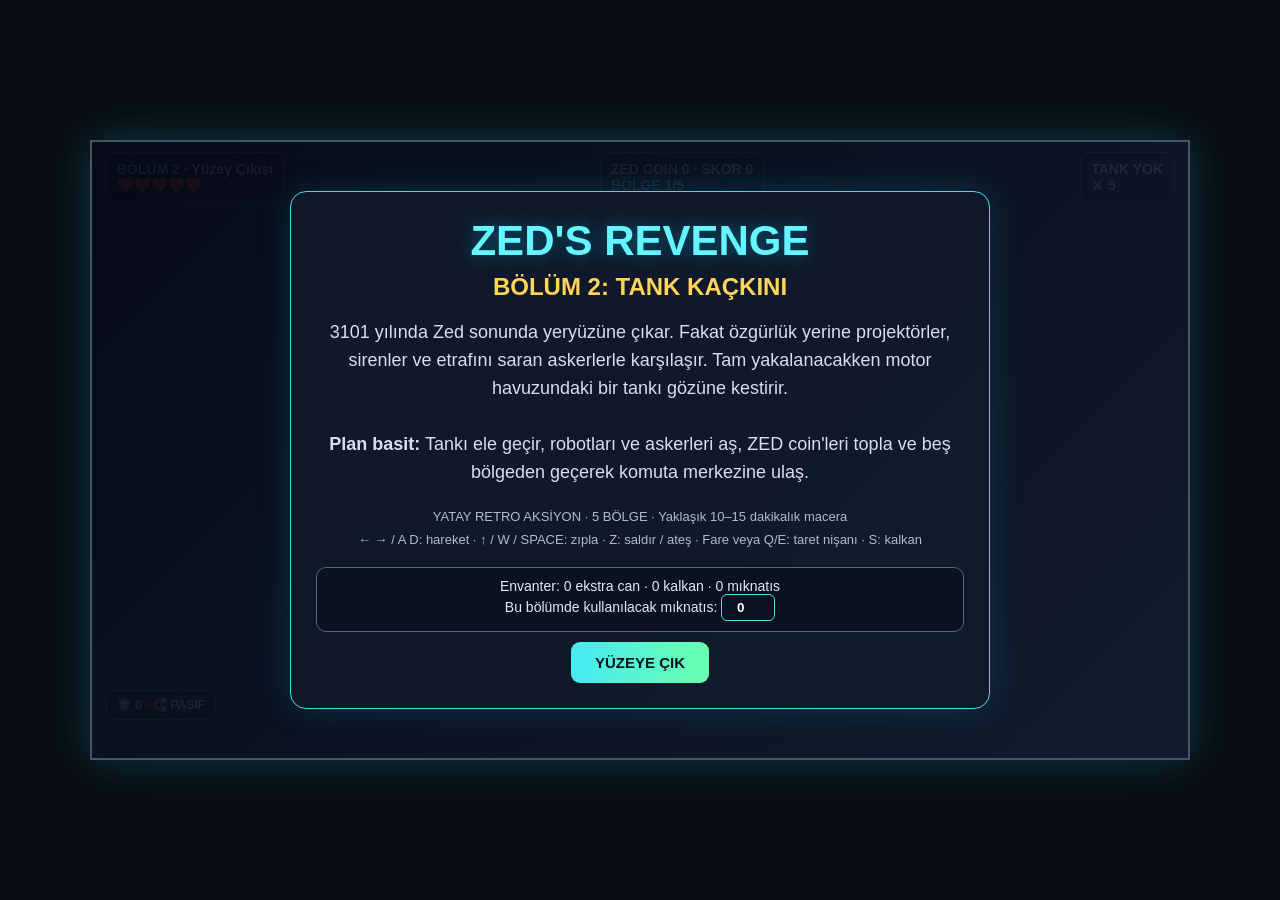
==== chapter2.html @ 774e66ff "Upgrade chapter 2 art, combat, tank aiming and power-ups" ====
<!DOCTYPE html>
<html lang="tr">
<head>
<meta charset="UTF-8">
<meta name="viewport" content="width=device-width, initial-scale=1.0">
<title>ZED'S REVENGE — Bölüm 2: Tank Kaçkını</title>
<style>
*{box-sizing:border-box}body{margin:0;background:#090d14;color:#f4f7ff;font-family:Arial,sans-serif;display:flex;justify-content:center;align-items:center;min-height:100vh}
#game{position:relative;width:min(100vw,1100px);background:#111827;overflow:hidden;border:2px solid #46536a;box-shadow:0 0 40px #0ce4ee33}
canvas{display:block;width:100%;height:auto;image-rendering:pixelated;background:#162434}
#hud{position:absolute;inset:10px 14px auto;display:flex;justify-content:space-between;gap:10px;pointer-events:none;text-shadow:2px 2px #000;font-weight:800;font-size:14px}
.hudbox{background:#0b1222d9;border:1px solid #5a6e89;border-radius:8px;padding:8px 10px}.cyan{color:#66f5ff}.gold{color:#ffd45a}
#message{position:absolute;top:76px;left:50%;transform:translateX(-50%);padding:9px 16px;border:1px solid #ffd45a;background:#111827e8;color:#fff5c7;font-weight:bold;border-radius:8px;opacity:0;transition:opacity .2s;pointer-events:none;text-align:center}
#message.show{opacity:1}
.overlay{position:absolute;inset:0;display:flex;align-items:center;justify-content:center;padding:22px;background:linear-gradient(135deg,#050914ed,#101b2ee8);text-align:center}
.overlay.hidden{display:none}.panel{max-width:700px;background:#101a2bed;border:1px solid #43dce7;border-radius:16px;padding:25px;box-shadow:0 0 35px #00d9ff26}
h1{margin:0 0 8px;color:#64f5ff;font-size:clamp(24px,5vw,42px);text-shadow:0 0 18px #00c9ff66}
h2{color:#ffd45a;margin:8px}.story{font-size:clamp(14px,2vw,18px);line-height:1.55;color:#d7dfef}
.controls{margin:15px 0;color:#aebbd0;font-size:13px;line-height:1.8}
button{border:0;border-radius:9px;background:linear-gradient(90deg,#45eaf4,#6affac);padding:12px 24px;font-weight:900;font-size:15px;cursor:pointer;color:#07131a}
#powerupHud{position:absolute;left:14px;bottom:38px;padding:7px 10px;border:1px solid #60738b;border-radius:8px;background:#0b1222d9;text-shadow:2px 2px #000;font-size:12px;font-weight:800;pointer-events:none}
#touch{position:absolute;inset:auto 12px 12px;display:none;justify-content:space-between;pointer-events:none}
.touchgroup{display:flex;gap:8px}.touchbtn{pointer-events:auto;touch-action:none;opacity:.8;padding:12px 15px;border-radius:12px;background:#101a2bd9;border:1px solid #70eefa;color:white;font-size:18px}
.inventory-line{margin:10px auto;padding:10px;border:1px solid #526782;border-radius:10px;background:#09101dcc;color:#dce9ff;font-size:14px}
.inventory-line input{width:54px;padding:5px;border:1px solid #52dce8;border-radius:6px;background:#0b1222;color:#fff;text-align:center;font-weight:bold}
@media(max-width:700px){#hud{font-size:11px;inset:6px}.hudbox{padding:6px}.touchbtn{padding:10px 12px}#touch{display:flex}#powerupHud{bottom:74px;left:6px;font-size:10px}}
</style>
</head>
<body>
<div id="game">
<canvas id="screen" width="960" height="540" aria-label="Bölüm 2 aksiyon oyunu"></canvas>
<div id="hud">
 <div class="hudbox"><span class="cyan">BÖLÜM 2</span> · <span id="stageName">Yüzey Çıkışı</span><br><span id="lives">❤️❤️❤️❤️❤️</span></div>
 <div class="hudbox"><span class="gold">ZED COIN</span> <span id="coins">0</span> · SKOR <span id="score">0</span><br><span class="cyan">BÖLGE</span> <span id="zone">1/5</span></div>
 <div class="hudbox">TANK <span id="tankState">YOK</span><br>⚔ <span id="armor">5</span></div>
</div>
<div id="powerupHud">🛡️ <span id="shieldStock">0</span> · 🧲 <span id="magnetStatus">PASİF</span></div>
<div id="message"></div>
<div id="intro" class="overlay">
 <div class="panel">
  <h1>ZED'S REVENGE</h1><h2>BÖLÜM 2: TANK KAÇKINI</h2>
  <p class="story">3101 yılında Zed sonunda yeryüzüne çıkar. Fakat özgürlük yerine projektörler, sirenler ve etrafını saran askerlerle karşılaşır. Tam yakalanacakken motor havuzundaki bir tankı gözüne kestirir.<br><br><strong>Plan basit:</strong> Tankı ele geçir, robotları ve askerleri aş, ZED coin'leri topla ve beş bölgeden geçerek komuta merkezine ulaş.</p>
  <div class="controls">YATAY RETRO AKSİYON · 5 BÖLGE · Yaklaşık 10–15 dakikalık macera<br>← → / A D: hareket · ↑ / W / SPACE: zıpla · Z: saldır / ateş · Fare veya Q/E: taret nişanı · S: kalkan</div>
  <div class="inventory-line"><span id="inventorySummary">Envanter yükleniyor…</span><br>Bu bölümde kullanılacak mıknatıs: <input id="magnetUseCount" type="number" min="0" value="0" inputmode="numeric"></div>
  <button id="start">YÜZEYE ÇIK</button>
 </div>
</div>
<div id="end" class="overlay hidden">
 <div class="panel"><h1 id="endTitle">BÖLÜM BİTTİ</h1><p id="endText" class="story"></p><p class="gold">Toplanan ZED coin: <span id="endCoins">0</span> · Skor: <span id="endScore">0</span></p><button id="again">TEKRAR OYNA</button> <button id="hub">ANA ÜS</button></div>
</div>
<div id="touch">
 <div class="touchgroup"><button class="touchbtn" data-key="left">◀</button><button class="touchbtn" data-key="right">▶</button></div>
 <div class="touchgroup"><button class="touchbtn" data-key="jump">⬆</button><button class="touchbtn" data-key="attack">⚡</button></div>
</div>
</div>
<script>
(function(){
'use strict';
const canvas=document.getElementById('screen'),ctx=canvas.getContext('2d');
const W=960,H=540,GROUND=450,ZONE_LENGTH=18000,TOTAL_ZONES=5;
const stages=[
 {name:'Yüzey Çıkışı',sky:'#7b9dad',far:'#627a79',ground:'#344c3d',accent:'#f0b64c'},
 {name:'Zırhlı Motor Havuzu',sky:'#687989',far:'#465667',ground:'#303b48',accent:'#e59248'},
 {name:'Kızıl Toz Otoyolu',sky:'#c87958',far:'#7b463d',ground:'#573b36',accent:'#ffd16a'},
 {name:'Sinyal Fabrikası',sky:'#303a66',far:'#252d4b',ground:'#202739',accent:'#67f0e6'},
 {name:'Komuta Kalesi',sky:'#353050',far:'#29243d',ground:'#211e31',accent:'#ff5476'}
];
const coinTypes=[
 {name:'ZED',symbol:'Z',color:'#53efff',value:15},
 {name:'BTC',symbol:'₿',color:'#f7a934',value:12},
 {name:'ETH',symbol:'Ξ',color:'#a8b9ff',value:11},
 {name:'SOL',symbol:'◎',color:'#79ffc0',value:10},
 {name:'KASPA',symbol:'K',color:'#b3fff3',value:9},
 {name:'NEXA',symbol:'N',color:'#ce8cff',value:8},
 {name:'SHIBA',symbol:'🐕',color:'#ff9a74',value:7}
];
const keys={left:false,right:false,jump:false,attack:false};
let state='intro',zone=0,worldX=0,cameraX=0,score=0,coinCount=0,lives=5,invulnerable=0;
let player,enemies=[],coins=[],bullets=[],enemyBullets=[],platforms=[],pits=[],particles=[];
let tankFound=false,tankArmor=5,attackCooldown=0,messageTimer=0,lastTime=0,tankCooldown=0;
let tankAimAngle=0,tankAimDirection=1,mouseAim=false,shieldActive=false,shieldTimer=0,magnetActive=false,magnetTimer=0,magnetChargesRemaining=0;
let runUsage={shields:0,magnets:0},shopInventory={lives:0,shields:0,magnets:0},purchasedLivesAtStart=0;
let lastCoinLabel='ZED';
const SHOP_KEY='zed_powerup_inventory_v1',MAGNET_TIME_KEY='zed_magnet_time_remaining_v1',MAGNET_DURATION=25000;
function loadInventory(){
 try{shopInventory={lives:0,shields:0,magnets:0,...JSON.parse(localStorage.getItem(SHOP_KEY)||'{}')};}
 catch(_){shopInventory={lives:0,shields:0,magnets:0};}
 for(const key of ['lives','shields','magnets'])shopInventory[key]=Math.max(0,Number(shopInventory[key])||0);
 return shopInventory;
}
function refreshPowerupPanel(){
 loadInventory();const choice=document.getElementById('magnetUseCount');
 if(choice.dataset.initialized!=='yes'){choice.value=shopInventory.magnets>0?'1':'0';choice.dataset.initialized='yes';}
 choice.max=shopInventory.magnets;choice.value=Math.min(Math.max(0,parseInt(choice.value,10)||0),shopInventory.magnets);
 document.getElementById('inventorySummary').textContent='Envanter: '+shopInventory.lives+' ekstra can · '+shopInventory.shields+' kalkan · '+shopInventory.magnets+' mıknatıs';
 document.getElementById('shieldStock').textContent=Math.max(0,shopInventory.shields-runUsage.shields);
}
function resetGame(){
 zone=0;worldX=0;cameraX=0;score=0;coinCount=0;invulnerable=0;
 loadInventory();purchasedLivesAtStart=shopInventory.lives;lives=5+purchasedLivesAtStart;
 runUsage={shields:0,magnets:0};shieldActive=false;shieldTimer=0;
 tankFound=false;tankArmor=5;attackCooldown=0;tankCooldown=0;tankAimAngle=0;tankAimDirection=1;mouseAim=false;lastCoinLabel='ZED';
 const requested=Math.max(0,parseInt(document.getElementById('magnetUseCount').value,10)||0);
 magnetChargesRemaining=Math.min(requested,shopInventory.magnets);magnetActive=magnetChargesRemaining>0;
 let stored=0;try{stored=Math.max(0,Number(localStorage.getItem(MAGNET_TIME_KEY))||0);}catch(_){}
 magnetTimer=magnetActive?(stored>0?Math.min(MAGNET_DURATION,stored):MAGNET_DURATION):0;
 refreshPowerupPanel();initZone();state='playing';lastTime=0;
 showMessage('Zed projektörlerin altında yüzeye çıktı! Motor havuzuna ulaş.',3200);
}
function initZone(){
 worldX=0;cameraX=0;bullets=[];enemyBullets=[];particles=[];
 player={x:120,y:GROUND-52,w:42,h:52,vy:0,grounded:true,face:1,attack:0};
 enemies=[];coins=[];platforms=[];pits=[];
 for(let x=900;x<ZONE_LENGTH-1100;x+=1150){
   if(x>2800 && x%4!==0) pits.push({x:x+300,w:150+(x%3)*35});
   platforms.push({x:x+120,w:130+(x%2)*50,y:GROUND-55-(x%3)*22});
   enemies.push({x:x+420,y:GROUND-42,w:38,h:42,hp:1,maxHp:1,type:Math.random()>.52?'robot':'soldier',dir:-1,alive:true,cool:.7+Math.random()});
   if(x%3===0) enemies.push({x:x+760,y:GROUND-42,w:38,h:42,hp:1,maxHp:1,type:'robot',dir:1,alive:true,cool:1+Math.random()});
   if(zone>0&&Math.floor((x-900)/1150)%4===1)enemies.push({x:x+900,y:GROUND-58,w:96,h:58,hp:7,maxHp:7,type:'enemyTank',dir:-1,alive:true,cool:1.2+Math.random()});
 }
 if(zone===0){
   // Keep the first patrol outside aggro range so players have time to react at spawn.
   enemies.push({x:620,y:GROUND-42,w:38,h:42,hp:1,maxHp:1,type:'soldier',dir:1,alive:true,cool:2.2});
   enemies.push({x:930,y:GROUND-42,w:38,h:42,hp:1,maxHp:1,type:'soldier',dir:-1,alive:true,cool:2.8});
   enemies.push({x:1230,y:GROUND-42,w:38,h:42,hp:1,maxHp:1,type:'robot',dir:-1,alive:true,cool:3.3});
 }
 for(let x=550;x<ZONE_LENGTH-500;x+=470){
   const type=coinTypes[Math.floor(Math.random()*coinTypes.length)];
   coins.push({x:x+Math.random()*150,y:GROUND-90-Math.random()*150,r:13,type,alive:true});
 }
 enemies.push({x:ZONE_LENGTH-720,y:GROUND-72,w:72,h:72,hp:8,maxHp:8,type:'commander',dir:-1,alive:true,cool:0,boss:true});
}
function showMessage(text,ms){
 const node=document.getElementById('message');node.textContent=text;node.classList.add('show');messageTimer=ms;
}
function pressAction(action){
 if(action==='jump'&&player&&player.grounded){player.vy=-10.8;player.grounded=false;}
 if(action==='attack'&&attackCooldown<=0){player.attack=.2;attackCooldown=.38;if(tankFound)fireBullet();else punch();}
}
function punch(){
 let hit=false;
 enemies.forEach(e=>{if(!e.alive)return;const reach=player.face>0?e.x-(worldX+player.x):worldX+player.x-e.x;
 if(reach>0&&reach<68&&Math.abs((e.y+e.h/2)-(player.y+player.h/2))<55){damageEnemy(e,1);hit=true;}});
 if(hit)score+=3;
}
function fireBullet(){
 if(tankFound){
  if(tankCooldown>0)return;tankCooldown=.2;
  bullets.push({x:worldX+player.x+29+tankAimDirection*Math.cos(tankAimAngle)*48,y:player.y+25+Math.sin(tankAimAngle)*18,vx:tankAimDirection*Math.cos(tankAimAngle)*10,vy:Math.sin(tankAimAngle)*10,life:150,tank:true});
 }else bullets.push({x:worldX+player.x+player.face*28,y:player.y+21,vx:player.face*9,vy:0,life:100});
}
function useShield(){
 if(state!=='playing'||shieldActive||shopInventory.shields-runUsage.shields<=0)return;
 shieldActive=true;shieldTimer=5;runUsage.shields++;showMessage('Kalkan etkin! 5 saniye boyunca darbeleri durdurur.',1500);refreshPowerupPanel();
}
function fireEnemyShot(e,playerWorld){
 const center=e.type==='enemyTank'?e.x+e.w*.52:e.x+e.w*.5,muzzleY=e.type==='enemyTank'?e.y+18:e.y+e.h*.52;
 const tx=playerWorld+player.w*.5,ty=player.y+player.h*.5,dx=tx-center,dy=ty-muzzleY,len=Math.max(1,Math.hypot(dx,dy)),speed=e.type==='enemyTank'?4.4:3.8;
 enemyBullets.push({x:center,y:muzzleY,vx:dx/len*speed,vy:dy/len*speed,life:180,heavy:e.type==='enemyTank'||e.boss});
}
function setTankAimFromPointer(ev){
 if(!tankFound)return;
 const r=canvas.getBoundingClientRect(),mx=(ev.clientX-r.left)*W/r.width-player.x-28,my=(ev.clientY-r.top)*H/r.height-(player.y+25);
 tankAimDirection=mx<0?-1:1;tankAimAngle=Math.max(-.72,Math.min(.72,Math.atan2(my,Math.abs(mx))));mouseAim=true;
}
function damageEnemy(e,amount){e.hp-=amount;particles.push({x:e.x,y:e.y+10,life:.4,color:'#ffd86b'});if(e.hp<=0){e.alive=false;score+=e.boss?250:25;}}
function damagePlayer(){
 if(shieldActive&&shieldTimer>0){showMessage('Kalkan darbeyi karşıladı!',700);return;}
 if(invulnerable>0)return;
 if(tankFound&&tankArmor>0){tankArmor--;showMessage('Tank zırhı darbe aldı! Zırh: '+tankArmor,1000);if(tankArmor===0){tankFound=false;showMessage('Tank devre dışı! Yaya devam et.',1800);}}
 else {lives--;showMessage('Darbe aldın! Dikkatli ilerle.',1100);}
 invulnerable=1.1;
 if(lives<=0){finish(false);return;}
}
function inPit(x){return pits.some(p=>x>p.x&&x<p.x+p.w);}
function movePlayer(dt){
 const prevY=player.y,prevBottom=player.y+player.h;
 let direction=(keys.right?1:0)-(keys.left?1:0);
 const speed=tankFound?2.65:3.15;
 if(direction){
  player.face=direction;
  player.x+=direction*speed*dt*60;
  if(player.x>W*.55){worldX+=player.x-W*.55;player.x=W*.55;}
  if(player.x<W*.2&&worldX>0){
   const shift=Math.min(W*.2-player.x,worldX);
   worldX-=shift;player.x+=shift;
  }
 }
 player.x=Math.max(50,Math.min(W*.58,player.x));
 worldX=Math.max(0,Math.min(ZONE_LENGTH,worldX));
 if(keys.jump&&player.grounded)pressAction('jump');
 player.vy+=.52*dt*60;player.y+=player.vy*dt*60;player.grounded=false;
 for(const p of platforms){
   const sx=p.x-worldX;
   if(sx+ p.w>player.x&&sx<player.x+player.w&&prevBottom<=p.y&&player.y+player.h>=p.y&&player.vy>=0){
    player.y=p.y-player.h;player.vy=0;player.grounded=true;
   }
 }
 if(player.y+player.h>=GROUND&&!inPit(worldX+player.x)){player.y=GROUND-player.h;player.vy=0;player.grounded=true;}
 if(player.y>H+45){damagePlayer();player.y=GROUND-player.h;player.vy=0;worldX=Math.max(0,worldX-150);}
 const activeBoss=enemies.find(e=>e.boss&&e.alive);
 if(activeBoss&&worldX+player.x>activeBoss.x-50)worldX=Math.max(0,activeBoss.x-player.x-50);
 if(worldX>=ZONE_LENGTH-350&&!enemies.some(e=>e.boss&&e.alive)){nextZone();}
}
function update(dt){
 movePlayer(dt);attackCooldown=Math.max(0,attackCooldown-dt);tankCooldown=Math.max(0,tankCooldown-dt);if(player.attack>0)player.attack-=dt;
 if(invulnerable>0)invulnerable-=dt;
 if(shieldActive){shieldTimer-=dt;if(shieldTimer<=0){shieldActive=false;shieldTimer=0;showMessage('Kalkan süresi doldu.',900);}}
 if(magnetActive){
  magnetTimer-=dt*1000;
  if(magnetTimer<=0){
   runUsage.magnets++;magnetChargesRemaining--;
   if(magnetChargesRemaining>0){magnetTimer=MAGNET_DURATION;showMessage('Yeni mıknatıs devrede!',900);}
   else{magnetTimer=0;magnetActive=false;showMessage('Mıknatıs süresi bitti.',1000);}
  }
 }
 const playerWorld=worldX+player.x+player.w*.5;
 if(tankFound&&!mouseAim){
  const target=enemies.filter(e=>e.alive&&e.x>worldX-100).sort((a,b)=>Math.abs(a.x-playerWorld)-Math.abs(b.x-playerWorld))[0];
  if(target){const tx=target.x+(target.w||38)*.5,ty=target.y+(target.h||42)*.45,dx=tx-playerWorld;tankAimDirection=dx<0?-1:1;tankAimAngle=Math.max(-.58,Math.min(.58,Math.atan2(ty-(player.y+25),Math.abs(dx))));}
 }
 enemies.forEach(e=>{
  if(!e.alive)return;
  const center=e.x+e.w*.5,delta=playerWorld-center;e.cool-=dt;
  if(e.type!=='enemyTank'&&Math.abs(delta)<430){e.x+=Math.sign(delta)*Math.min(Math.abs(delta),.5*dt*60);e.dir=Math.sign(delta)||e.dir;}
  const reach=e.type==='enemyTank'?68:(e.boss?60:35);
  if(Math.abs(delta)<reach&&Math.abs(player.y-e.y)<(e.type==='enemyTank'?65:60))damagePlayer();
  if(Math.abs(delta)<620&&Math.abs(delta)>115&&e.cool<=0){
   fireEnemyShot(e,playerWorld);
   e.cool=e.type==='enemyTank'?1.6+Math.random()*.6:e.boss?1.8+Math.random()*.8:1.65+Math.random()*.75;
  }
  if(e.boss&&Math.abs(delta)<420&&Math.random()<.012){coins.push({x:e.x-60,y:GROUND-150-Math.random()*90,r:12,type:coinTypes[Math.floor(Math.random()*coinTypes.length)],alive:true});}
 });
 bullets.forEach(b=>{b.x+=b.vx*dt*60;b.y+=(b.vy||0)*dt*60;b.life-=dt*60;enemies.forEach(e=>{
  const center=e.x+(e.w||38)*.5,half=e.type==='enemyTank'?53:e.boss?50:30;
  if(e.alive&&Math.abs(b.x-center)<half&&Math.abs(b.y-(e.y+(e.h||42)*.5))<(e.type==='enemyTank'?35:45)){damageEnemy(e,b.tank?2:1);b.life=0;}
 });});
 bullets=bullets.filter(b=>b.life>0);
 enemyBullets.forEach(b=>{b.x+=b.vx*dt*60;b.y+=b.vy*dt*60;b.life-=dt*60;
  if(!b.hit&&Math.abs(b.x-playerWorld)<(tankFound?44:22)&&Math.abs(b.y-(player.y+player.h*.5))<(tankFound?35:27)){b.hit=true;damagePlayer();b.life=0;}
 });
 enemyBullets=enemyBullets.filter(b=>b.life>0);
 coins.forEach(c=>{
  if(c.alive&&magnetActive){
   const dx=playerWorld-c.x,dy=(player.y+player.h*.5)-c.y;
   if(Math.abs(dx)<430&&Math.abs(dy)<210){c.x+=Math.sign(dx)*Math.min(Math.abs(dx),6*dt*60);c.y+=Math.sign(dy)*Math.min(Math.abs(dy),6*dt*60);}
  }
  if(c.alive&&Math.abs(c.x-playerWorld)<32&&Math.abs(c.y-(player.y+player.h*.5))<38){c.alive=false;coinCount++;score+=c.type.value;lastCoinLabel=c.type.name;showMessage('+'+c.type.value+' '+c.type.name+' COIN',650);}
 });
 coins=coins.filter(c=>c.alive);
 if(!tankFound&&zone===0&&worldX+player.x>1350){tankFound=true;tankArmor=5;tankAimAngle=0;tankAimDirection=1;mouseAim=false;showMessage('TANKI ELE GEÇİRDİN! Fare/Q-E ile nişan al, Z ile ateş et.',2800);}
 if(messageTimer>0){messageTimer-=dt*1000;if(messageTimer<=0)document.getElementById('message').classList.remove('show');}
 updateHud();
}
function nextZone(){
 if(state!=='playing')return;
 if(zone===TOTAL_ZONES-1){finish(true);return;}
 zone++;initZone();player.x=120;player.y=GROUND-player.h;showMessage(stages[zone].name+' bölgesine girdin. İlerle!',2200);
}
function finish(won){
 if(state!=='playing')return;
 const usedLives=Math.max(0,purchasedLivesAtStart-Math.max(0,lives-5));
 try{
  loadInventory();shopInventory.lives=Math.max(0,shopInventory.lives-usedLives);
  shopInventory.shields=Math.max(0,shopInventory.shields-runUsage.shields);
  shopInventory.magnets=Math.max(0,shopInventory.magnets-runUsage.magnets);
  localStorage.setItem(SHOP_KEY,JSON.stringify(shopInventory));
  if(magnetActive&&magnetTimer>0&&shopInventory.magnets>0)localStorage.setItem(MAGNET_TIME_KEY,String(magnetTimer));
  else if(!magnetActive||shopInventory.magnets<=0)localStorage.setItem(MAGNET_TIME_KEY,'0');
 }catch(_){}
 state=won?'won':'lost';refreshPowerupPanel();
 if(won){
  document.getElementById('endTitle').textContent='YERYÜZÜ SENİN!';
  document.getElementById('endText').textContent='Beş bölgeyi aştın, komuta merkezini düşürdün ve ZED coin hazineni korudun. Sıradaki hikâye yolu açıldı.';
  try{localStorage.setItem('zakardiya_progress',3);const done=JSON.parse(localStorage.getItem('zakardiya_completed')||'[]');if(!done.includes(2))done.push(2);localStorage.setItem('zakardiya_completed',JSON.stringify(done));}catch(_){}
 }else{
  document.getElementById('endTitle').textContent='GÖREV YARIDA KALDI';
  document.getElementById('endText').textContent='Zed yeniden denemek için üsse dönüyor. Topladığın bu koşunun puanı aşağıda.';
 }
 document.getElementById('endCoins').textContent=coinCount;document.getElementById('endScore').textContent=score;
 document.getElementById('end').classList.remove('hidden');
}
function updateHud(){
 document.getElementById('stageName').textContent=stages[zone].name;
 document.getElementById('lives').textContent='❤️'.repeat(Math.min(5,Math.max(0,lives)))+'🖤'.repeat(Math.max(0,5-Math.min(5,lives)))+(lives>5?' +'+(lives-5)+' CAN':'');
 document.getElementById('coins').textContent=coinCount+' ('+lastCoinLabel+')';
 document.getElementById('score').textContent=score;
 document.getElementById('zone').textContent=(zone+1)+'/'+TOTAL_ZONES;
 document.getElementById('tankState').textContent=tankFound?'ALINDI':'YOK';
 document.getElementById('armor').textContent=tankArmor;
 document.getElementById('shieldStock').textContent=Math.max(0,shopInventory.shields-runUsage.shields);
 document.getElementById('magnetStatus').textContent=magnetActive?Math.ceil(magnetTimer/1000)+'s · '+magnetChargesRemaining:'PASİF';
}
function drawBackground(){
 const s=stages[zone],g=ctx.createLinearGradient(0,0,0,H);g.addColorStop(0,s.sky);g.addColorStop(1,'#172331');ctx.fillStyle=g;ctx.fillRect(0,0,W,H);
 ctx.fillStyle=s.far;
 for(let i=0;i<12;i++){const x=(i*130-(worldX*.22)%130);const h=75+(i*47%135);ctx.fillRect(x,GROUND-h,75,h);ctx.fillStyle='#ffffff18';ctx.fillRect(x+10,GROUND-h+14,12,10);ctx.fillRect(x+36,GROUND-h+14,12,10);ctx.fillStyle=s.far;}
 ctx.fillStyle='#d8e7dc';for(let i=0;i<4;i++){const x=(i*260-(worldX*.42)%260);ctx.fillRect(x,80,4,45);ctx.fillRect(x-10,80,24,4);}
 ctx.fillStyle='#101821';ctx.fillRect(0,GROUND,W,H-GROUND);ctx.fillStyle=s.ground;ctx.fillRect(0,GROUND,W,18);ctx.fillStyle=s.accent;
 for(let x=0;x<W;x+=70){const sx=(x-(worldX%70));ctx.fillRect(sx,GROUND+20,35,4);}
 // Distant spotlight beams in the opening military zone.
 if(zone===0){ctx.fillStyle='#fff5a011';for(let i=0;i<3;i++){const x=(150+i*360-worldX*.12%700);ctx.beginPath();ctx.moveTo(x,0);ctx.lineTo(x-100,GROUND);ctx.lineTo(x+120,GROUND);ctx.fill();}}
}
function drawCoin(c){const x=c.x-worldX;ctx.save();ctx.fillStyle=c.type.color;ctx.shadowBlur=14;ctx.shadowColor=c.type.color;ctx.beginPath();ctx.arc(x,c.y,c.r,0,Math.PI*2);ctx.fill();ctx.shadowBlur=0;ctx.fillStyle='#111';ctx.font='bold 14px Arial';ctx.textAlign='center';ctx.textBaseline='middle';ctx.fillText(c.type.symbol,x,c.y);ctx.restore();}
function drawTankModel(x,y,angle,hostile=false,direction=1){
 const hull=hostile?'#795052':'#718c43',shine=hostile?'#c8786b':'#b8cc70',dark=hostile?'#39272c':'#27372a';
 ctx.save();ctx.translate(x,y);if(direction<0){ctx.translate(96,0);ctx.scale(-1,1);}
 ctx.fillStyle='#05080c66';ctx.beginPath();ctx.ellipse(48,54,57,7,0,0,Math.PI*2);ctx.fill();
 ctx.fillStyle='#252b2b';ctx.strokeStyle='#929a98';ctx.lineWidth=2;ctx.beginPath();ctx.roundRect(0,30,96,27,13);ctx.fill();ctx.stroke();
 for(let i=0;i<8;i++){ctx.fillStyle=i%2?'#59656a':'#46515a';ctx.beginPath();ctx.arc(12+i*10.3,43,7,0,Math.PI*2);ctx.fill();ctx.fillStyle='#aeb6ac';ctx.beginPath();ctx.arc(12+i*10.3,43,2.6,0,Math.PI*2);ctx.fill();}
 ctx.fillStyle=dark;ctx.beginPath();ctx.moveTo(8,29);ctx.lineTo(18,14);ctx.lineTo(78,14);ctx.lineTo(91,29);ctx.lineTo(87,39);ctx.lineTo(11,39);ctx.closePath();ctx.fill();
 ctx.fillStyle=hull;ctx.strokeStyle=dark;ctx.lineWidth=2;ctx.beginPath();ctx.moveTo(8,27);ctx.lineTo(20,11);ctx.lineTo(76,11);ctx.lineTo(91,27);ctx.lineTo(87,36);ctx.lineTo(11,36);ctx.closePath();ctx.fill();ctx.stroke();
 ctx.fillStyle=shine;ctx.beginPath();ctx.moveTo(22,14);ctx.lineTo(31,5);ctx.lineTo(66,5);ctx.lineTo(77,14);ctx.closePath();ctx.fill();
 ctx.save();ctx.translate(49,13);ctx.rotate(direction<0?-angle:angle);
 ctx.fillStyle=dark;ctx.beginPath();ctx.roundRect(-15,-8,32,18,7);ctx.fill();
 ctx.fillStyle=shine;ctx.beginPath();ctx.roundRect(-12,-11,27,15,6);ctx.fill();
 ctx.fillStyle=hull;ctx.beginPath();ctx.roundRect(8,-7,48,7,3);ctx.fill();ctx.fillStyle=dark;ctx.fillRect(43,-8,13,9);
 ctx.fillStyle=hostile?'#ff6f69':'#ff4562';ctx.shadowBlur=10;ctx.shadowColor=ctx.fillStyle;ctx.fillRect(-7,-7,11,4);ctx.shadowBlur=0;
 ctx.restore();
 ctx.fillStyle=hostile?'#ffb44e':'#5cf3ed';ctx.fillRect(13,23,9,3);ctx.fillRect(75,23,9,3);
 ctx.fillStyle='#151a1e';ctx.font='bold 7px Arial';ctx.textAlign='center';ctx.fillText(hostile?'HOSTILE':'ZED',48,52);ctx.restore();
}
function drawEnemy(e){
 const x=e.x-worldX,y=e.y;
 if(e.type==='enemyTank'){
  const dx=worldX+player.x+player.w*.5-(e.x+e.w*.5),dy=player.y+player.h*.5-(e.y+18),dir=dx<0?-1:1;
  drawTankModel(x,y,Math.atan2(dy,Math.abs(dx)),true,dir);
  ctx.fillStyle='#121820';ctx.fillRect(x+7,y-8,82,5);ctx.fillStyle='#ff7770';ctx.fillRect(x+8,y-7,80*Math.max(0,e.hp/e.maxHp),3);return;
 }
 ctx.save();
 if(e.boss){
  const glow=ctx.createRadialGradient(x+36,y+32,8,x+36,y+32,64);glow.addColorStop(0,'#ff526b77');glow.addColorStop(1,'#ff526b00');ctx.fillStyle=glow;ctx.fillRect(x-30,y-35,130,125);
  ctx.fillStyle='#211d35';ctx.strokeStyle='#ff5675';ctx.lineWidth=3;ctx.beginPath();ctx.roundRect(x-3,y-5,77,72,16);ctx.fill();ctx.stroke();
  ctx.fillStyle='#71324d';ctx.beginPath();ctx.roundRect(x+8,y+8,56,35,10);ctx.fill();
  ctx.fillStyle='#ffda94';ctx.fillRect(x+14,y+18,19,8);ctx.fillRect(x+43,y+18,15,8);
  ctx.fillStyle='#211d35';ctx.fillRect(x+17,y+20,12,4);ctx.fillRect(x+46,y+20,9,4);
  ctx.fillStyle='#ed4266';ctx.beginPath();ctx.moveTo(x+14,y+42);ctx.lineTo(x+58,y+42);ctx.lineTo(x+50,y+53);ctx.lineTo(x+22,y+53);ctx.closePath();ctx.fill();
  ctx.fillStyle='#111';ctx.fillRect(x,y-28,78,7);ctx.fillStyle='#ff4d70';ctx.fillRect(x,y-28,78*Math.max(0,e.hp/e.maxHp),7);
  ctx.fillStyle='#fff';ctx.font='bold 11px Arial';ctx.textAlign='left';ctx.fillText('COMMANDER',x-8,y-34);
 }else if(e.type==='soldier'){
  const stride=Math.sin(performance.now()/95+e.x)*2;ctx.lineCap='round';
  ctx.strokeStyle='#222936';ctx.lineWidth=6;ctx.beginPath();ctx.moveTo(x+17,y+34);ctx.lineTo(x+15+stride,y+47);ctx.moveTo(x+26,y+34);ctx.lineTo(x+29-stride,y+47);ctx.stroke();
  ctx.fillStyle='#263039';ctx.beginPath();ctx.roundRect(x+7,y+13,30,27,7);ctx.fill();
  ctx.fillStyle='#53694d';ctx.beginPath();ctx.roundRect(x+9,y+15,25,23,5);ctx.fill();
  ctx.fillStyle='#758d59';ctx.fillRect(x+11,y+20,21,4);ctx.fillStyle='#18222a';ctx.fillRect(x+17,y+23,12,12);
  ctx.fillStyle='#1b252d';ctx.beginPath();ctx.arc(x+21,y+8,11,Math.PI,Math.PI*2);ctx.lineTo(x+32,y+14);ctx.lineTo(x+10,y+14);ctx.closePath();ctx.fill();
  ctx.fillStyle='#c9a180';ctx.fillRect(x+14,y+8,15,10);ctx.fillStyle='#252d3a';ctx.fillRect(x+9,y+5,24,7);ctx.fillStyle='#e4bd6d';ctx.fillRect(x+17,y+6,9,3);
  ctx.fillStyle='#d44359';ctx.shadowBlur=7;ctx.shadowColor='#f04b61';ctx.fillRect(x+15,y+12,15,4);ctx.shadowBlur=0;
  ctx.fillStyle='#323b49';ctx.beginPath();ctx.roundRect(x+27,y+21,25,5,2);ctx.fill();ctx.fillStyle='#c3d1d7';ctx.fillRect(x+44,y+22,10,2);
 }else{
  const bob=Math.sin(performance.now()/120+e.x)*2;ctx.fillStyle='#202c3b';ctx.beginPath();ctx.roundRect(x+7,y+31+bob,26,15,6);ctx.fill();
  ctx.fillStyle='#627587';ctx.beginPath();ctx.roundRect(x+8,y+7+bob,26,28,7);ctx.fill();
  ctx.fillStyle='#99b5c5';ctx.beginPath();ctx.roundRect(x+12,y+2+bob,19,11,6);ctx.fill();
  ctx.fillStyle='#10212d';ctx.fillRect(x+11,y+13+bob,21,11);
  ctx.fillStyle='#5af2ff';ctx.shadowBlur=10;ctx.shadowColor='#35e7ff';ctx.fillRect(x+12,y+15+bob,8,5);ctx.fillRect(x+24,y+15+bob,8,5);ctx.shadowBlur=0;
  ctx.fillStyle='#d94b70';ctx.fillRect(x+18,y+24+bob,8,3);
  ctx.strokeStyle='#99b5c5';ctx.lineWidth=5;ctx.beginPath();ctx.moveTo(x+10,y+19+bob);ctx.lineTo(x+3,y+31+bob);ctx.moveTo(x+31,y+20+bob);ctx.lineTo(x+38,y+28+bob);ctx.stroke();
  ctx.fillStyle='#b5c4d1';ctx.fillRect(x+3,y+29+bob,8,4);ctx.fillRect(x+33,y+27+bob,8,4);
  ctx.fillStyle='#65eaf2';ctx.fillRect(x+17,y-3+bob,3,8);ctx.fillRect(x+19,y-5+bob,8,3);
 }
 if(!e.boss){ctx.fillStyle='#101923';ctx.fillRect(x+2,y-7,35,5);ctx.fillStyle=e.type==='soldier'?'#8ce583':'#50eaff';ctx.fillRect(x+3,y-6,33*Math.max(0,e.hp/e.maxHp),3);}
 ctx.restore();
}function drawParkedTank(){
 if(zone!==0||tankFound)return;
 const x=1400-worldX,y=GROUND-57;if(x<-120||x>W+120)return;
 drawTankModel(x,y,0,false);ctx.save();ctx.fillStyle='#fff2a8';ctx.font='bold 10px Arial';ctx.textAlign='center';ctx.fillText('TANKI ELE GEÇİR',x+48,y-7);ctx.restore();
}
function drawPlayer(){
 const x=player.x,y=player.y,now=performance.now(),run=Math.sin(now/75)*1.8;
 ctx.save();if(invulnerable>0&&Math.floor(invulnerable*12)%2)ctx.globalAlpha=.45;
 if(tankFound){
  drawTankModel(x-27,y-5,tankAimAngle,false,tankAimDirection);
 }else{
  ctx.translate(x+21,y+27);ctx.scale(1.14,1.14);
  const flame=ctx.createLinearGradient(-17,4,-40,4);flame.addColorStop(0,'#fff6b6');flame.addColorStop(.3,'#ffb039');flame.addColorStop(1,'#f64c36');
  ctx.fillStyle=flame;ctx.shadowBlur=12;ctx.shadowColor='#ff7338';ctx.beginPath();ctx.moveTo(-15,0);ctx.quadraticCurveTo(-35,-5-run,-42,3);ctx.quadraticCurveTo(-33,11+run,-15,6);ctx.closePath();ctx.fill();ctx.shadowBlur=0;
  ctx.fillStyle='#303a4c';ctx.strokeStyle='#111722';ctx.lineWidth=2;ctx.beginPath();ctx.roundRect(-18,-13,13,30,5);ctx.fill();ctx.stroke();
  ctx.fillStyle='#d93e70';ctx.beginPath();ctx.moveTo(-17,-9);ctx.lineTo(-10,-14);ctx.lineTo(-4,-9);ctx.lineTo(-9,-3);ctx.closePath();ctx.fill();
  ctx.fillStyle='#111827';ctx.strokeStyle='#ee426f';ctx.lineWidth=2;ctx.beginPath();ctx.moveTo(-8,1);ctx.quadraticCurveTo(-27,4,-39,18+run);ctx.lineTo(-28,2);ctx.lineTo(-37,-1-run);ctx.quadraticCurveTo(-20,-4,-11,-11);ctx.closePath();ctx.fill();ctx.stroke();
  ctx.fillStyle='#087f9c';ctx.beginPath();ctx.moveTo(-29,5);ctx.quadraticCurveTo(-17,1,-12,-8);ctx.lineTo(-34,13+run);ctx.closePath();ctx.fill();
  ctx.strokeStyle='#171e2b';ctx.lineWidth=10;ctx.lineCap='round';ctx.beginPath();ctx.moveTo(-5,11);ctx.lineTo(-10,24+run);ctx.lineTo(-22,28);ctx.moveTo(6,11);ctx.lineTo(12,22-run);ctx.lineTo(20,27);ctx.stroke();
  ctx.strokeStyle='#485367';ctx.lineWidth=2;ctx.beginPath();ctx.moveTo(-5,17);ctx.lineTo(-11,24+run);ctx.moveTo(7,17);ctx.lineTo(12,22-run);ctx.stroke();
  ctx.fillStyle='#101722';ctx.strokeStyle='#070b11';ctx.lineWidth=2;ctx.beginPath();ctx.roundRect(-33,24+run,19,9,4);ctx.fill();ctx.stroke();ctx.beginPath();ctx.roundRect(13,23-run,20,10,4);ctx.fill();ctx.stroke();
  ctx.fillStyle='#556277';ctx.fillRect(-31,29+run,12,2);ctx.fillRect(16,29-run,13,2);
  ctx.fillStyle='#151d2b';ctx.strokeStyle='#050911';ctx.lineWidth=2;ctx.beginPath();ctx.moveTo(-12,-14);ctx.lineTo(9,-17);ctx.lineTo(16,6);ctx.lineTo(11,19);ctx.lineTo(4,10);ctx.lineTo(-2,20);ctx.lineTo(-11,11);ctx.closePath();ctx.fill();ctx.stroke();
  ctx.fillStyle='#bd2e5b';ctx.beginPath();ctx.moveTo(7,-14);ctx.lineTo(15,-10);ctx.lineTo(12,15);ctx.lineTo(5,8);ctx.closePath();ctx.fill();
  ctx.fillStyle='#09a9c0';ctx.beginPath();ctx.moveTo(-10,-6);ctx.lineTo(-4,-1);ctx.lineTo(-4,16);ctx.lineTo(-10,10);ctx.closePath();ctx.fill();
  ctx.fillStyle='#dce4ed';ctx.beginPath();ctx.moveTo(-7,-13);ctx.lineTo(8,-15);ctx.lineTo(5,3);ctx.lineTo(-1,8);ctx.closePath();ctx.fill();
  ctx.fillStyle='#e83b63';ctx.beginPath();ctx.moveTo(-1,-12);ctx.lineTo(3,-13);ctx.lineTo(5,8);ctx.lineTo(1,12);ctx.closePath();ctx.fill();
  ctx.fillStyle='#202a3b';ctx.strokeStyle='#111722';ctx.lineWidth=2;ctx.beginPath();ctx.ellipse(13,-8,7,8,.1,0,Math.PI*2);ctx.fill();ctx.stroke();
  ctx.strokeStyle='#17202f';ctx.lineWidth=8;ctx.lineCap='round';ctx.beginPath();ctx.moveTo(7,-10);ctx.lineTo(19,-5+run);ctx.lineTo(25,-1+run);ctx.stroke();
  ctx.fillStyle='#263244';ctx.beginPath();ctx.roundRect(20,-6+run,10,10,3);ctx.fill();ctx.strokeStyle='#111722';ctx.lineWidth=2;ctx.stroke();
  ctx.fillStyle='#ff4264';ctx.fillRect(22,-4+run,5,2);ctx.fillStyle='#37e8f4';ctx.fillRect(18,-9+run,5,3);
  ctx.fillStyle='#d7a27d';ctx.fillRect(5,-22,9,8);ctx.fillStyle='#e7b98f';ctx.beginPath();ctx.moveTo(5,-33);ctx.lineTo(18,-33);ctx.lineTo(20,-24);ctx.lineTo(14,-18);ctx.lineTo(6,-21);ctx.closePath();ctx.fill();
  ctx.fillStyle='#151a26';ctx.beginPath();ctx.moveTo(2,-31);ctx.lineTo(5,-41);ctx.lineTo(12,-38);ctx.lineTo(18,-43);ctx.lineTo(23,-35);ctx.lineTo(20,-30);ctx.lineTo(17,-33);ctx.lineTo(14,-29);ctx.lineTo(10,-33);ctx.closePath();ctx.fill();
  ctx.fillStyle='#22cfe3';ctx.beginPath();ctx.moveTo(16,-39);ctx.lineTo(26,-36);ctx.lineTo(20,-31);ctx.lineTo(17,-33);ctx.closePath();ctx.fill();
  ctx.fillStyle='#eb345a';ctx.shadowBlur=9;ctx.shadowColor='#ff2a57';ctx.beginPath();ctx.roundRect(8,-31,14,6,2);ctx.fill();ctx.shadowBlur=0;
  ctx.fillStyle='#fff1e1';ctx.fillRect(19,-30,2,2);ctx.fillStyle='#171d2a';ctx.fillRect(5,-23,2,3);
  ctx.strokeStyle='#222b3a';ctx.lineWidth=7;ctx.beginPath();ctx.moveTo(-8,-9);ctx.lineTo(-16,-2+run);ctx.stroke();
  ctx.fillStyle='#30394b';ctx.beginPath();ctx.roundRect(-21,-7+run,10,10,3);ctx.fill();ctx.strokeStyle='#141a24';ctx.lineWidth=2;ctx.stroke();
  ctx.strokeStyle='#ec3e70';ctx.lineWidth=2;ctx.beginPath();ctx.moveTo(-10,-13);ctx.lineTo(-2,-17);ctx.lineTo(7,-16);ctx.stroke();
 }
 if(shieldActive&&shieldTimer>0){ctx.strokeStyle='#74f6ff';ctx.lineWidth=3;ctx.shadowBlur=18;ctx.shadowColor='#41e9ff';ctx.beginPath();ctx.ellipse(x+20,y+25,48,42,0,0,Math.PI*2);ctx.stroke();ctx.shadowBlur=0;}
 ctx.restore();
}
function draw(){
 drawBackground();
 pits.forEach(p=>{const x=p.x-worldX;if(x<W&&x+p.w>0){ctx.fillStyle='#080b13';ctx.fillRect(x,GROUND,p.w,H-GROUND);ctx.fillStyle='#ffb53d';ctx.fillRect(x,GROUND,p.w,5);}});
 platforms.forEach(p=>{const x=p.x-worldX;if(x<W&&x+p.w>0){ctx.fillStyle='#5b6675';ctx.fillRect(x,p.y,p.w,13);ctx.fillStyle='#a9b9c7';ctx.fillRect(x,p.y,p.w,3);}});
 drawParkedTank();coins.forEach(c=>drawCoin(c));enemies.forEach(e=>{if(e.alive)drawEnemy(e);});
 bullets.forEach(b=>{const x=b.x-worldX;ctx.save();ctx.translate(x,b.y);ctx.rotate(Math.atan2(b.vy||0,b.vx));ctx.fillStyle=b.tank?'#ffd767':'#ffdc65';ctx.shadowBlur=b.tank?14:7;ctx.shadowColor=b.tank?'#ffad42':'#ffdc65';ctx.beginPath();ctx.roundRect(-2,-3,b.tank?20:13,6,3);ctx.fill();ctx.restore();});
 enemyBullets.forEach(b=>{const x=b.x-worldX;ctx.save();ctx.translate(x,b.y);ctx.rotate(Math.atan2(b.vy,b.vx));ctx.fillStyle=b.heavy?'#ff685c':'#ffb15c';ctx.shadowBlur=11;ctx.shadowColor=ctx.fillStyle;ctx.beginPath();ctx.ellipse(0,0,b.heavy?8:6,3,0,0,Math.PI*2);ctx.fill();ctx.restore();});
 if(magnetActive){ctx.save();ctx.strokeStyle='#ff83f3aa';ctx.lineWidth=2;ctx.setLineDash([8,7]);ctx.shadowBlur=14;ctx.shadowColor='#ff56ed';ctx.beginPath();ctx.ellipse(player.x+player.w/2,player.y+player.h/2,105+Math.sin(performance.now()/130)*5,65+Math.cos(performance.now()/150)*4,0,0,Math.PI*2);ctx.stroke();ctx.restore();}
 drawPlayer();
 ctx.fillStyle='#d7e1ed';ctx.font='bold 13px Arial';ctx.textAlign='left';ctx.fillText(tankFound?'TANK: Z ile ateş':'ZED: Z ile vur · SPACE ile zıpla',18,H-18);
}
function frame(now){
 requestAnimationFrame(frame);if(state!=='playing')return;
 const dt=Math.min(.04,(now-(lastTime||now))/1000);lastTime=now;update(dt);draw();
}
document.addEventListener('keydown',e=>{
 if(['ArrowLeft','ArrowRight','ArrowUp','Space'].includes(e.code))e.preventDefault();
 if(e.code==='ArrowLeft'||e.code==='KeyA')keys.left=true;
 if(e.code==='ArrowRight'||e.code==='KeyD')keys.right=true;
 if(e.code==='ArrowUp'||e.code==='KeyW'||e.code==='Space')keys.jump=true;
 if((e.code==='KeyZ'||e.code==='KeyX')&&!keys.attack){keys.attack=true;if(state==='playing')pressAction('attack');}
 if(e.code==='KeyQ'&&tankFound){tankAimAngle=Math.max(-.72,tankAimAngle-.08);mouseAim=true;}
 if(e.code==='KeyE'&&tankFound){tankAimAngle=Math.min(.72,tankAimAngle+.08);mouseAim=true;}
 if(e.code==='KeyS')useShield();
});
document.addEventListener('keyup',e=>{
 if(e.code==='ArrowLeft'||e.code==='KeyA')keys.left=false;
 if(e.code==='ArrowRight'||e.code==='KeyD')keys.right=false;
 if(e.code==='ArrowUp'||e.code==='KeyW'||e.code==='Space')keys.jump=false;
 if(e.code==='KeyZ'||e.code==='KeyX')keys.attack=false;
});
canvas.addEventListener('pointermove',setTankAimFromPointer);
canvas.addEventListener('pointerdown',()=>{if(state==='playing')pressAction('attack');});
document.querySelectorAll('.touchbtn').forEach(b=>{
 const action=b.dataset.key;
 b.addEventListener('pointerdown',e=>{e.preventDefault();keys[action]=true;if(action==='jump'||action==='attack')pressAction(action);});
 ['pointerup','pointerleave','pointercancel'].forEach(type=>b.addEventListener(type,()=>{keys[action]=false;}));
});
refreshPowerupPanel();
document.getElementById('start').addEventListener('click',()=>{document.getElementById('intro').classList.add('hidden');resetGame();});
document.getElementById('again').addEventListener('click',()=>{document.getElementById('end').classList.add('hidden');resetGame();});
document.getElementById('hub').addEventListener('click',()=>window.location.href='index.html');
requestAnimationFrame(frame);
})();
</script>
</body>
</html>
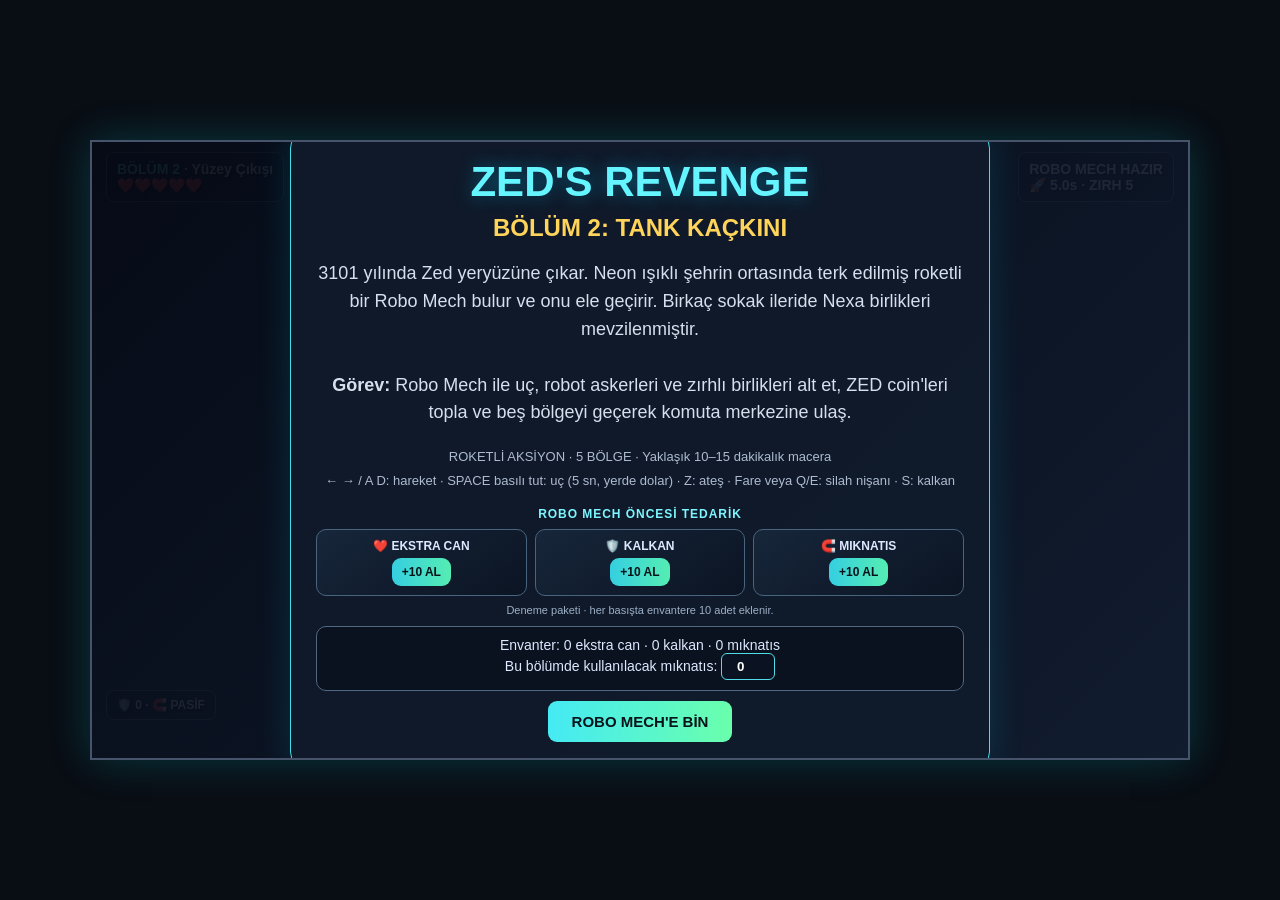
==== commit 9e1df249: "Add chapter two supply shop and rocket Robo Mech" ====
--- a/chapter2.html
+++ b/chapter2.html
@@ -13,7 +13,7 @@
 #message{position:absolute;top:76px;left:50%;transform:translateX(-50%);padding:9px 16px;border:1px solid #ffd45a;background:#111827e8;color:#fff5c7;font-weight:bold;border-radius:8px;opacity:0;transition:opacity .2s;pointer-events:none;text-align:center}
 #message.show{opacity:1}
 .overlay{position:absolute;inset:0;display:flex;align-items:center;justify-content:center;padding:22px;background:linear-gradient(135deg,#050914ed,#101b2ee8);text-align:center}
-.overlay.hidden{display:none}.panel{max-width:700px;background:#101a2bed;border:1px solid #43dce7;border-radius:16px;padding:25px;box-shadow:0 0 35px #00d9ff26}
+.overlay.hidden{display:none}.panel{max-width:700px;max-height:calc(100vh - 28px);overflow:auto;background:#101a2bed;border:1px solid #43dce7;border-radius:16px;padding:25px;box-shadow:0 0 35px #00d9ff26}
 h1{margin:0 0 8px;color:#64f5ff;font-size:clamp(24px,5vw,42px);text-shadow:0 0 18px #00c9ff66}
 h2{color:#ffd45a;margin:8px}.story{font-size:clamp(14px,2vw,18px);line-height:1.55;color:#d7dfef}
 .controls{margin:15px 0;color:#aebbd0;font-size:13px;line-height:1.8}
@@ -23,6 +23,7 @@
 .touchgroup{display:flex;gap:8px}.touchbtn{pointer-events:auto;touch-action:none;opacity:.8;padding:12px 15px;border-radius:12px;background:#101a2bd9;border:1px solid #70eefa;color:white;font-size:18px}
 .inventory-line{margin:10px auto;padding:10px;border:1px solid #526782;border-radius:10px;background:#09101dcc;color:#dce9ff;font-size:14px}
 .inventory-line input{width:54px;padding:5px;border:1px solid #52dce8;border-radius:6px;background:#0b1222;color:#fff;text-align:center;font-weight:bold}
+.shop-heading{margin:10px 0 7px;color:#7df6ff;font-size:12px;font-weight:900;letter-spacing:.08em}.shop-grid{display:grid;grid-template-columns:repeat(3,1fr);gap:8px;margin:8px 0}.shop-card{display:grid;gap:5px;justify-items:center;padding:9px 5px;border:1px solid #48647e;border-radius:10px;background:linear-gradient(145deg,#17263a,#0b1423);color:#dce9ff;font-size:12px;font-weight:800}.shop-card button{padding:7px 10px;font-size:12px;background:linear-gradient(90deg,#35cfe1,#55edb2)}.shop-note{color:#9db0c7;font-size:11px}@media(max-width:500px){.panel{padding:15px}.shop-grid{gap:5px}.shop-card{font-size:10px}.shop-card button{padding:7px 5px;font-size:10px}}
 @media(max-width:700px){#hud{font-size:11px;inset:6px}.hudbox{padding:6px}.touchbtn{padding:10px 12px}#touch{display:flex}#powerupHud{bottom:74px;left:6px;font-size:10px}}
 </style>
 </head>
@@ -32,17 +33,18 @@
 <div id="hud">
  <div class="hudbox"><span class="cyan">BÖLÜM 2</span> · <span id="stageName">Yüzey Çıkışı</span><br><span id="lives">❤️❤️❤️❤️❤️</span></div>
  <div class="hudbox"><span class="gold">ZED COIN</span> <span id="coins">0</span> · SKOR <span id="score">0</span><br><span class="cyan">BÖLGE</span> <span id="zone">1/5</span></div>
- <div class="hudbox">TANK <span id="tankState">YOK</span><br>⚔ <span id="armor">5</span></div>
+ <div class="hudbox">ROBO MECH <span id="tankState">HAZIR</span><br>🚀 <span id="flightFuel">5.0</span>s · ZIRH <span id="armor">5</span></div>
 </div>
 <div id="powerupHud">🛡️ <span id="shieldStock">0</span> · 🧲 <span id="magnetStatus">PASİF</span></div>
 <div id="message"></div>
 <div id="intro" class="overlay">
  <div class="panel">
   <h1>ZED'S REVENGE</h1><h2>BÖLÜM 2: TANK KAÇKINI</h2>
-  <p class="story">3101 yılında Zed sonunda yeryüzüne çıkar. Fakat özgürlük yerine projektörler, sirenler ve etrafını saran askerlerle karşılaşır. Tam yakalanacakken motor havuzundaki bir tankı gözüne kestirir.<br><br><strong>Plan basit:</strong> Tankı ele geçir, robotları ve askerleri aş, ZED coin'leri topla ve beş bölgeden geçerek komuta merkezine ulaş.</p>
-  <div class="controls">YATAY RETRO AKSİYON · 5 BÖLGE · Yaklaşık 10–15 dakikalık macera<br>← → / A D: hareket · ↑ / W / SPACE: zıpla · Z: saldır / ateş · Fare veya Q/E: taret nişanı · S: kalkan</div>
+  <p class="story">3101 yılında Zed yeryüzüne çıkar. Neon ışıklı şehrin ortasında terk edilmiş roketli bir Robo Mech bulur ve onu ele geçirir. Birkaç sokak ileride Nexa birlikleri mevzilenmiştir.<br><br><strong>Görev:</strong> Robo Mech ile uç, robot askerleri ve zırhlı birlikleri alt et, ZED coin'leri topla ve beş bölgeyi geçerek komuta merkezine ulaş.</p>
+  <div class="controls">ROKETLİ AKSİYON · 5 BÖLGE · Yaklaşık 10–15 dakikalık macera<br>← → / A D: hareket · SPACE basılı tut: uç (5 sn, yerde dolar) · Z: ateş · Fare veya Q/E: silah nişanı · S: kalkan</div>
+  <div class="shop-heading">ROBO MECH ÖNCESİ TEDARİK</div><div class="shop-grid"><div class="shop-card">❤️ EKSTRA CAN<button type="button" data-buy="lives">+10 AL</button></div><div class="shop-card">🛡️ KALKAN<button type="button" data-buy="shields">+10 AL</button></div><div class="shop-card">🧲 MIKNATIS<button type="button" data-buy="magnets">+10 AL</button></div></div><div class="shop-note">Deneme paketi · her basışta envantere 10 adet eklenir.</div>
   <div class="inventory-line"><span id="inventorySummary">Envanter yükleniyor…</span><br>Bu bölümde kullanılacak mıknatıs: <input id="magnetUseCount" type="number" min="0" value="0" inputmode="numeric"></div>
-  <button id="start">YÜZEYE ÇIK</button>
+  <button id="start">ROBO MECH'E BİN</button>
  </div>
 </div>
 <div id="end" class="overlay hidden">
@@ -53,11 +55,12 @@
  <div class="touchgroup"><button class="touchbtn" data-key="jump">⬆</button><button class="touchbtn" data-key="attack">⚡</button></div>
 </div>
 </div>
+<script src="zed-character.js"></script>
 <script>
 (function(){
 'use strict';
 const canvas=document.getElementById('screen'),ctx=canvas.getContext('2d');
-const W=960,H=540,GROUND=450,ZONE_LENGTH=18000,TOTAL_ZONES=5;
+const W=960,H=540,GROUND=450,ZONE_LENGTH=18000,TOTAL_ZONES=5,FLIGHT_CAP=5;
 const stages=[
  {name:'Yüzey Çıkışı',sky:'#7b9dad',far:'#627a79',ground:'#344c3d',accent:'#f0b64c'},
  {name:'Zırhlı Motor Havuzu',sky:'#687989',far:'#465667',ground:'#303b48',accent:'#e59248'},
@@ -77,7 +80,7 @@
 const keys={left:false,right:false,jump:false,attack:false};
 let state='intro',zone=0,worldX=0,cameraX=0,score=0,coinCount=0,lives=5,invulnerable=0;
 let player,enemies=[],coins=[],bullets=[],enemyBullets=[],platforms=[],pits=[],particles=[];
-let tankFound=false,tankArmor=5,attackCooldown=0,messageTimer=0,lastTime=0,tankCooldown=0;
+let tankFound=false,tankArmor=5,flightFuel=FLIGHT_CAP,attackCooldown=0,messageTimer=0,lastTime=0,tankCooldown=0;
 let tankAimAngle=0,tankAimDirection=1,mouseAim=false,shieldActive=false,shieldTimer=0,magnetActive=false,magnetTimer=0,magnetChargesRemaining=0;
 let runUsage={shields:0,magnets:0},shopInventory={lives:0,shields:0,magnets:0},purchasedLivesAtStart=0;
 let lastCoinLabel='ZED';
@@ -99,38 +102,29 @@
  zone=0;worldX=0;cameraX=0;score=0;coinCount=0;invulnerable=0;
  loadInventory();purchasedLivesAtStart=shopInventory.lives;lives=5+purchasedLivesAtStart;
  runUsage={shields:0,magnets:0};shieldActive=false;shieldTimer=0;
- tankFound=false;tankArmor=5;attackCooldown=0;tankCooldown=0;tankAimAngle=0;tankAimDirection=1;mouseAim=false;lastCoinLabel='ZED';
+ tankFound=true;tankArmor=5;flightFuel=FLIGHT_CAP;attackCooldown=0;tankCooldown=0;tankAimAngle=0;tankAimDirection=1;mouseAim=false;lastCoinLabel='ZED';
  const requested=Math.max(0,parseInt(document.getElementById('magnetUseCount').value,10)||0);
  magnetChargesRemaining=Math.min(requested,shopInventory.magnets);magnetActive=magnetChargesRemaining>0;
  let stored=0;try{stored=Math.max(0,Number(localStorage.getItem(MAGNET_TIME_KEY))||0);}catch(_){}
  magnetTimer=magnetActive?(stored>0?Math.min(MAGNET_DURATION,stored):MAGNET_DURATION):0;
  refreshPowerupPanel();initZone();state='playing';lastTime=0;
- showMessage('Zed projektörlerin altında yüzeye çıktı! Motor havuzuna ulaş.',3200);
-}
-function initZone(){
+ showMessage('Roketli Robo Mech hazır! Düşman birlikleri ileride mevzilenmiş.',3000);
+}function initZone(){
  worldX=0;cameraX=0;bullets=[];enemyBullets=[];particles=[];
- player={x:120,y:GROUND-52,w:42,h:52,vy:0,grounded:true,face:1,attack:0};
+ player={x:120,y:GROUND-68,w:80,h:68,vy:0,grounded:true,face:1,attack:0};
  enemies=[];coins=[];platforms=[];pits=[];
  for(let x=900;x<ZONE_LENGTH-1100;x+=1150){
-   if(x>2800 && x%4!==0) pits.push({x:x+300,w:150+(x%3)*35});
    platforms.push({x:x+120,w:130+(x%2)*50,y:GROUND-55-(x%3)*22});
-   enemies.push({x:x+420,y:GROUND-42,w:38,h:42,hp:1,maxHp:1,type:Math.random()>.52?'robot':'soldier',dir:-1,alive:true,cool:.7+Math.random()});
-   if(x%3===0) enemies.push({x:x+760,y:GROUND-42,w:38,h:42,hp:1,maxHp:1,type:'robot',dir:1,alive:true,cool:1+Math.random()});
-   if(zone>0&&Math.floor((x-900)/1150)%4===1)enemies.push({x:x+900,y:GROUND-58,w:96,h:58,hp:7,maxHp:7,type:'enemyTank',dir:-1,alive:true,cool:1.2+Math.random()});
- }
- if(zone===0){
-   // Keep the first patrol outside aggro range so players have time to react at spawn.
-   enemies.push({x:620,y:GROUND-42,w:38,h:42,hp:1,maxHp:1,type:'soldier',dir:1,alive:true,cool:2.2});
-   enemies.push({x:930,y:GROUND-42,w:38,h:42,hp:1,maxHp:1,type:'soldier',dir:-1,alive:true,cool:2.8});
-   enemies.push({x:1230,y:GROUND-42,w:38,h:42,hp:1,maxHp:1,type:'robot',dir:-1,alive:true,cool:3.3});
+   enemies.push({x:x+520,y:GROUND-42,w:43,h:48,hp:2,maxHp:2,type:Math.random()>.52?'robot':'soldier',dir:-1,alive:true,cool:.7+Math.random()});
+   if(x%3===0) enemies.push({x:x+850,y:GROUND-42,w:43,h:48,hp:2,maxHp:2,type:'robot',dir:1,alive:true,cool:1+Math.random()});
+   if(zone>0&&Math.floor((x-900)/1150)%4===1)enemies.push({x:x+900,y:GROUND-58,w:120,h:58,hp:7,maxHp:7,type:'enemyTank',dir:-1,alive:true,cool:1.2+Math.random()});
  }
  for(let x=550;x<ZONE_LENGTH-500;x+=470){
    const type=coinTypes[Math.floor(Math.random()*coinTypes.length)];
    coins.push({x:x+Math.random()*150,y:GROUND-90-Math.random()*150,r:13,type,alive:true});
  }
  enemies.push({x:ZONE_LENGTH-720,y:GROUND-72,w:72,h:72,hp:8,maxHp:8,type:'commander',dir:-1,alive:true,cool:0,boss:true});
-}
-function showMessage(text,ms){
+}function showMessage(text,ms){
  const node=document.getElementById('message');node.textContent=text;node.classList.add('show');messageTimer=ms;
 }
 function pressAction(action){
@@ -163,8 +157,11 @@
  const r=canvas.getBoundingClientRect(),mx=(ev.clientX-r.left)*W/r.width-player.x-28,my=(ev.clientY-r.top)*H/r.height-(player.y+25);
  tankAimDirection=mx<0?-1:1;tankAimAngle=Math.max(-.72,Math.min(.72,Math.atan2(my,Math.abs(mx))));mouseAim=true;
 }
-function damageEnemy(e,amount){e.hp-=amount;particles.push({x:e.x,y:e.y+10,life:.4,color:'#ffd86b'});if(e.hp<=0){e.alive=false;score+=e.boss?250:25;}}
-function damagePlayer(){
+function damageEnemy(e,amount){
+ if(!e.alive)return;
+ e.hp-=amount;particles.push({x:e.x,y:e.y+10,life:.4,color:'#ffd86b'});
+ if(e.hp<=0){e.alive=false;const earned=e.boss?250:50;score+=earned;showMessage((e.boss?'KOMUTAN İMHA':'DÜŞMAN İMHA')+'  +'+earned+' PUAN',1050);}
+}function damagePlayer(){
  if(shieldActive&&shieldTimer>0){showMessage('Kalkan darbeyi karşıladı!',700);return;}
  if(invulnerable>0)return;
  if(tankFound&&tankArmor>0){tankArmor--;showMessage('Tank zırhı darbe aldı! Zırh: '+tankArmor,1000);if(tankArmor===0){tankFound=false;showMessage('Tank devre dışı! Yaya devam et.',1800);}}
@@ -174,35 +171,31 @@
 }
 function inPit(x){return pits.some(p=>x>p.x&&x<p.x+p.w);}
 function movePlayer(dt){
- const prevY=player.y,prevBottom=player.y+player.h;
+ const prevBottom=player.y+player.h;
  let direction=(keys.right?1:0)-(keys.left?1:0);
  const speed=tankFound?2.65:3.15;
  if(direction){
-  player.face=direction;
-  player.x+=direction*speed*dt*60;
+  player.face=direction;player.x+=direction*speed*dt*60;
   if(player.x>W*.55){worldX+=player.x-W*.55;player.x=W*.55;}
-  if(player.x<W*.2&&worldX>0){
-   const shift=Math.min(W*.2-player.x,worldX);
-   worldX-=shift;player.x+=shift;
-  }
- }
- player.x=Math.max(50,Math.min(W*.58,player.x));
- worldX=Math.max(0,Math.min(ZONE_LENGTH,worldX));
- if(keys.jump&&player.grounded)pressAction('jump');
- player.vy+=.52*dt*60;player.y+=player.vy*dt*60;player.grounded=false;
- for(const p of platforms){
-   const sx=p.x-worldX;
-   if(sx+ p.w>player.x&&sx<player.x+player.w&&prevBottom<=p.y&&player.y+player.h>=p.y&&player.vy>=0){
-    player.y=p.y-player.h;player.vy=0;player.grounded=true;
-   }
- }
+  if(player.x<W*.2&&worldX>0){const shift=Math.min(W*.2-player.x,worldX);worldX-=shift;player.x+=shift;}
+ }
+ player.x=Math.max(50,Math.min(W*.58,player.x));worldX=Math.max(0,Math.min(ZONE_LENGTH,worldX));
+ const boosting=tankFound&&keys.jump&&flightFuel>0;
+ if(boosting){flightFuel=Math.max(0,flightFuel-dt);player.vy=-1.15;player.grounded=false;}
+ else{
+  if(!tankFound&&keys.jump&&player.grounded)pressAction('jump');
+  if(player.grounded)flightFuel=Math.min(FLIGHT_CAP,flightFuel+dt*.7);
+  player.vy+=.52*dt*60;
+ }
+ player.y+=player.vy*dt*60;player.grounded=false;
+ for(const p of platforms){const sx=p.x-worldX;if(sx+p.w>player.x&&sx<player.x+player.w&&prevBottom<=p.y&&player.y+player.h>=p.y&&player.vy>=0){player.y=p.y-player.h;player.vy=0;player.grounded=true;}}
  if(player.y+player.h>=GROUND&&!inPit(worldX+player.x)){player.y=GROUND-player.h;player.vy=0;player.grounded=true;}
+ if(player.y<82){player.y=82;player.vy=0;}
  if(player.y>H+45){damagePlayer();player.y=GROUND-player.h;player.vy=0;worldX=Math.max(0,worldX-150);}
  const activeBoss=enemies.find(e=>e.boss&&e.alive);
  if(activeBoss&&worldX+player.x>activeBoss.x-50)worldX=Math.max(0,activeBoss.x-player.x-50);
  if(worldX>=ZONE_LENGTH-350&&!enemies.some(e=>e.boss&&e.alive)){nextZone();}
-}
-function update(dt){
+}function update(dt){
  movePlayer(dt);attackCooldown=Math.max(0,attackCooldown-dt);tankCooldown=Math.max(0,tankCooldown-dt);if(player.attack>0)player.attack-=dt;
  if(invulnerable>0)invulnerable-=dt;
  if(shieldActive){shieldTimer-=dt;if(shieldTimer<=0){shieldActive=false;shieldTimer=0;showMessage('Kalkan süresi doldu.',900);}}
@@ -225,9 +218,10 @@
   if(e.type!=='enemyTank'&&Math.abs(delta)<430){e.x+=Math.sign(delta)*Math.min(Math.abs(delta),.5*dt*60);e.dir=Math.sign(delta)||e.dir;}
   const reach=e.type==='enemyTank'?68:(e.boss?60:35);
   if(Math.abs(delta)<reach&&Math.abs(player.y-e.y)<(e.type==='enemyTank'?65:60))damagePlayer();
-  if(Math.abs(delta)<620&&Math.abs(delta)>115&&e.cool<=0){
+  const fireRange=e.type==='enemyTank'?760:e.boss?620:380;
+  if(Math.abs(delta)<fireRange&&Math.abs(delta)>115&&e.cool<=0){
    fireEnemyShot(e,playerWorld);
-   e.cool=e.type==='enemyTank'?1.6+Math.random()*.6:e.boss?1.8+Math.random()*.8:1.65+Math.random()*.75;
+   e.cool=e.type==='enemyTank'?1.9+Math.random()*.7:e.boss?2+Math.random()*.8:1.9+Math.random()*.8;
   }
   if(e.boss&&Math.abs(delta)<420&&Math.random()<.012){coins.push({x:e.x-60,y:GROUND-150-Math.random()*90,r:12,type:coinTypes[Math.floor(Math.random()*coinTypes.length)],alive:true});}
  });
@@ -248,7 +242,7 @@
   if(c.alive&&Math.abs(c.x-playerWorld)<32&&Math.abs(c.y-(player.y+player.h*.5))<38){c.alive=false;coinCount++;score+=c.type.value;lastCoinLabel=c.type.name;showMessage('+'+c.type.value+' '+c.type.name+' COIN',650);}
  });
  coins=coins.filter(c=>c.alive);
- if(!tankFound&&zone===0&&worldX+player.x>1350){tankFound=true;tankArmor=5;tankAimAngle=0;tankAimDirection=1;mouseAim=false;showMessage('TANKI ELE GEÇİRDİN! Fare/Q-E ile nişan al, Z ile ateş et.',2800);}
+ 
  if(messageTimer>0){messageTimer-=dt*1000;if(messageTimer<=0)document.getElementById('message').classList.remove('show');}
  updateHud();
 }
@@ -286,128 +280,146 @@
  document.getElementById('coins').textContent=coinCount+' ('+lastCoinLabel+')';
  document.getElementById('score').textContent=score;
  document.getElementById('zone').textContent=(zone+1)+'/'+TOTAL_ZONES;
- document.getElementById('tankState').textContent=tankFound?'ALINDI':'YOK';
+ document.getElementById('tankState').textContent=tankFound?'AKTİF':'YOK';
+ document.getElementById('flightFuel').textContent=flightFuel.toFixed(1);
  document.getElementById('armor').textContent=tankArmor;
  document.getElementById('shieldStock').textContent=Math.max(0,shopInventory.shields-runUsage.shields);
  document.getElementById('magnetStatus').textContent=magnetActive?Math.ceil(magnetTimer/1000)+'s · '+magnetChargesRemaining:'PASİF';
 }
 function drawBackground(){
- const s=stages[zone],g=ctx.createLinearGradient(0,0,0,H);g.addColorStop(0,s.sky);g.addColorStop(1,'#172331');ctx.fillStyle=g;ctx.fillRect(0,0,W,H);
- ctx.fillStyle=s.far;
- for(let i=0;i<12;i++){const x=(i*130-(worldX*.22)%130);const h=75+(i*47%135);ctx.fillRect(x,GROUND-h,75,h);ctx.fillStyle='#ffffff18';ctx.fillRect(x+10,GROUND-h+14,12,10);ctx.fillRect(x+36,GROUND-h+14,12,10);ctx.fillStyle=s.far;}
- ctx.fillStyle='#d8e7dc';for(let i=0;i<4;i++){const x=(i*260-(worldX*.42)%260);ctx.fillRect(x,80,4,45);ctx.fillRect(x-10,80,24,4);}
- ctx.fillStyle='#101821';ctx.fillRect(0,GROUND,W,H-GROUND);ctx.fillStyle=s.ground;ctx.fillRect(0,GROUND,W,18);ctx.fillStyle=s.accent;
- for(let x=0;x<W;x+=70){const sx=(x-(worldX%70));ctx.fillRect(sx,GROUND+20,35,4);}
- // Distant spotlight beams in the opening military zone.
- if(zone===0){ctx.fillStyle='#fff5a011';for(let i=0;i<3;i++){const x=(150+i*360-worldX*.12%700);ctx.beginPath();ctx.moveTo(x,0);ctx.lineTo(x-100,GROUND);ctx.lineTo(x+120,GROUND);ctx.fill();}}
+ const t=performance.now(),stage=stages[zone],sky=ctx.createLinearGradient(0,0,0,H);
+ sky.addColorStop(0,'#070a18');sky.addColorStop(.46,stage.sky);sky.addColorStop(1,'#171624');ctx.fillStyle=sky;ctx.fillRect(0,0,W,H);
+ // Neon haze above the skyline.
+ for(let i=0;i<4;i++){const gx=(i*310-worldX*.08%1240),col=i%2?'#ff2b8b':'#17e5ff',glow=ctx.createRadialGradient(gx,290,4,gx,290,240);glow.addColorStop(0,col+'33');glow.addColorStop(1,col+'00');ctx.fillStyle=glow;ctx.fillRect(gx-240,30,480,420);}
+ // Distant high-rise silhouettes, each with its own glowing windows.
+ for(let i=-1;i<10;i++){
+  const x=i*145-(worldX*.18%145),seed=(i+30),h=105+(seed*71%185),top=GROUND-h,w=95+(seed*19%42);
+  const tower=ctx.createLinearGradient(x,top,x+w,GROUND);tower.addColorStop(0,'#14213a');tower.addColorStop(.55,'#101829');tower.addColorStop(1,'#202037');
+  ctx.fillStyle=tower;ctx.strokeStyle='#3b557566';ctx.lineWidth=2;ctx.beginPath();ctx.moveTo(x,GROUND);ctx.lineTo(x+2,top+14);ctx.lineTo(x+w*.42,top);ctx.lineTo(x+w-3,top+9);ctx.lineTo(x+w,GROUND);ctx.closePath();ctx.fill();ctx.stroke();
+  ctx.fillStyle='#203551';ctx.fillRect(x+w*.42,top,w*.16,GROUND-top);
+  for(let row=0;row<7;row++)for(let col=0;col<3;col++){
+   const wx=x+12+col*23,wy=top+23+row*24;if(wy>GROUND-12)continue;
+   ctx.fillStyle=((row+col+seed)%4===0)?'#ff3f9a99':'#45dff477';ctx.shadowBlur=7;ctx.shadowColor=ctx.fillStyle;ctx.fillRect(wx,wy,9,13);ctx.shadowBlur=0;
+  }
+  ctx.strokeStyle='#20e9f6aa';ctx.lineWidth=2;ctx.beginPath();ctx.moveTo(x+w*.43,top);ctx.lineTo(x+w*.43,top-17);ctx.stroke();
+ }
+ // Branded neon ads and security propaganda float between towers.
+ const ads=[['NOVA\nTECH','#27eaff'],['SENTINEL','#ff397f'],['GÜVENLİK\nHER ŞEYDİR','#ffb34c'],['ZED\nARANIYOR','#ff315e'],['NEXA CITY','#55f2d0']];
+ for(let i=-1;i<5;i++){
+  const slot=i*420-(worldX*.34%420),x=slot+42,y=145+(i%2)*73,[label,color]=ads[(i+5)%ads.length];
+  ctx.save();ctx.shadowBlur=18;ctx.shadowColor=color;ctx.fillStyle='#090e1ddd';ctx.strokeStyle=color;ctx.lineWidth=2.2;ctx.beginPath();ctx.roundRect(x,y,164,48,5);ctx.fill();ctx.stroke();ctx.shadowBlur=0;
+  ctx.fillStyle=color;ctx.font='900 12px Arial';ctx.textAlign='center';ctx.textBaseline='middle';label.split('\n').forEach((line,j)=>ctx.fillText(line,x+82,y+24+(j-(label.split('\n').length-1)/2)*12));ctx.fillStyle='#ffffff77';ctx.fillRect(x+9,y+6,3,36);ctx.restore();
+ }
+ // Sky bridges, antennae, and warning beacons make the city feel occupied.
+ ctx.strokeStyle='#78edf055';ctx.lineWidth=2;
+ for(let i=-1;i<5;i++){const x=i*260-(worldX*.42%260);ctx.beginPath();ctx.moveTo(x,92);ctx.lineTo(x,139);ctx.lineTo(x+48,139);ctx.stroke();ctx.fillStyle='#ff4c87';ctx.shadowBlur=12;ctx.shadowColor='#ff3d82';ctx.fillRect(x-3,88,7,7);ctx.shadowBlur=0;}
+ // Street and neon lane markers.
+ ctx.fillStyle='#090d16';ctx.fillRect(0,GROUND,W,H-GROUND);ctx.fillStyle='#263148';ctx.fillRect(0,GROUND,W,18);
+ const road=ctx.createLinearGradient(0,GROUND,0,H);road.addColorStop(0,'#171d2b');road.addColorStop(1,'#080d17');ctx.fillStyle=road;ctx.fillRect(0,GROUND+18,W,H-GROUND-18);
+ for(let x=0;x<W;x+=70){const sx=x-(worldX%70);ctx.fillStyle='#1deaff';ctx.shadowBlur=8;ctx.shadowColor='#00cfe8';ctx.fillRect(sx,GROUND+22,28,3);ctx.fillStyle='#ed318a';ctx.shadowColor='#ed318a';ctx.fillRect(sx+31,GROUND+22,13,3);ctx.shadowBlur=0;}
+ ctx.fillStyle=stage.ground;ctx.fillRect(0,GROUND,W,9);ctx.fillStyle='#62edfa';ctx.shadowBlur=12;ctx.shadowColor='#24d6f3';ctx.fillRect(0,GROUND,W,2);ctx.shadowBlur=0;
+ if(zone===0){ctx.fillStyle='#ffb24610';for(let i=0;i<3;i++){const x=(150+i*360-worldX*.12%700);ctx.beginPath();ctx.moveTo(x,0);ctx.lineTo(x-100,GROUND);ctx.lineTo(x+120,GROUND);ctx.fill();}}
 }
 function drawCoin(c){const x=c.x-worldX;ctx.save();ctx.fillStyle=c.type.color;ctx.shadowBlur=14;ctx.shadowColor=c.type.color;ctx.beginPath();ctx.arc(x,c.y,c.r,0,Math.PI*2);ctx.fill();ctx.shadowBlur=0;ctx.fillStyle='#111';ctx.font='bold 14px Arial';ctx.textAlign='center';ctx.textBaseline='middle';ctx.fillText(c.type.symbol,x,c.y);ctx.restore();}
 function drawTankModel(x,y,angle,hostile=false,direction=1){
- const hull=hostile?'#795052':'#718c43',shine=hostile?'#c8786b':'#b8cc70',dark=hostile?'#39272c':'#27372a';
- ctx.save();ctx.translate(x,y);if(direction<0){ctx.translate(96,0);ctx.scale(-1,1);}
- ctx.fillStyle='#05080c66';ctx.beginPath();ctx.ellipse(48,54,57,7,0,0,Math.PI*2);ctx.fill();
- ctx.fillStyle='#252b2b';ctx.strokeStyle='#929a98';ctx.lineWidth=2;ctx.beginPath();ctx.roundRect(0,30,96,27,13);ctx.fill();ctx.stroke();
- for(let i=0;i<8;i++){ctx.fillStyle=i%2?'#59656a':'#46515a';ctx.beginPath();ctx.arc(12+i*10.3,43,7,0,Math.PI*2);ctx.fill();ctx.fillStyle='#aeb6ac';ctx.beginPath();ctx.arc(12+i*10.3,43,2.6,0,Math.PI*2);ctx.fill();}
- ctx.fillStyle=dark;ctx.beginPath();ctx.moveTo(8,29);ctx.lineTo(18,14);ctx.lineTo(78,14);ctx.lineTo(91,29);ctx.lineTo(87,39);ctx.lineTo(11,39);ctx.closePath();ctx.fill();
- ctx.fillStyle=hull;ctx.strokeStyle=dark;ctx.lineWidth=2;ctx.beginPath();ctx.moveTo(8,27);ctx.lineTo(20,11);ctx.lineTo(76,11);ctx.lineTo(91,27);ctx.lineTo(87,36);ctx.lineTo(11,36);ctx.closePath();ctx.fill();ctx.stroke();
- ctx.fillStyle=shine;ctx.beginPath();ctx.moveTo(22,14);ctx.lineTo(31,5);ctx.lineTo(66,5);ctx.lineTo(77,14);ctx.closePath();ctx.fill();
- ctx.save();ctx.translate(49,13);ctx.rotate(direction<0?-angle:angle);
- ctx.fillStyle=dark;ctx.beginPath();ctx.roundRect(-15,-8,32,18,7);ctx.fill();
- ctx.fillStyle=shine;ctx.beginPath();ctx.roundRect(-12,-11,27,15,6);ctx.fill();
- ctx.fillStyle=hull;ctx.beginPath();ctx.roundRect(8,-7,48,7,3);ctx.fill();ctx.fillStyle=dark;ctx.fillRect(43,-8,13,9);
- ctx.fillStyle=hostile?'#ff6f69':'#ff4562';ctx.shadowBlur=10;ctx.shadowColor=ctx.fillStyle;ctx.fillRect(-7,-7,11,4);ctx.shadowBlur=0;
+ const edge=hostile?'#ff397b':'#31edff',plate=hostile?'#812044':'#34465a',armor=hostile?'#bd315d':'#71899a',dark='#09111e',metal='#263447';
+ const flying=!hostile&&tankFound&&keys.jump&&flightFuel>0,thrust=.72+.28*Math.sin(performance.now()/38);
+ ctx.save();ctx.translate(x,y);if(direction<0){ctx.translate(120,0);ctx.scale(-1,1);}
+ // Rocket pack and twin vector thrusters on the mech's back.
+ ctx.fillStyle='#111a29';ctx.strokeStyle=edge;ctx.lineWidth=2;ctx.beginPath();ctx.roundRect(5,11,29,30,7);ctx.fill();ctx.stroke();
+ for(let i=0;i<2;i++){const rx=10+i*14;ctx.fillStyle=metal;ctx.beginPath();ctx.roundRect(rx,3,9,25,4);ctx.fill();ctx.strokeStyle='#8999ad';ctx.lineWidth=1;ctx.stroke();ctx.fillStyle=edge;ctx.shadowBlur=9;ctx.shadowColor=edge;ctx.fillRect(rx+2,7,5,3);ctx.shadowBlur=0;
+  ctx.fillStyle=dark;ctx.beginPath();ctx.moveTo(rx+1,28);ctx.lineTo(rx+8,28);ctx.lineTo(rx+7,35);ctx.lineTo(rx+2,35);ctx.closePath();ctx.fill();
+  if(flying){const fh=16+Math.random()*12,flame=ctx.createLinearGradient(0,29,0,29+fh);flame.addColorStop(0,'#eaffff');flame.addColorStop(.25,edge);flame.addColorStop(1,'#ff8436');ctx.fillStyle=flame;ctx.shadowBlur=16;ctx.shadowColor=edge;ctx.beginPath();ctx.moveTo(rx+2,34);ctx.lineTo(rx+7,34);ctx.lineTo(rx+5,34+fh*thrust);ctx.closePath();ctx.fill();ctx.shadowBlur=0;}
+ }
+ // Heavy crawler track with illuminated steel wheels.
+ ctx.fillStyle='#030710bb';ctx.beginPath();ctx.ellipse(60,63,70,7,0,0,Math.PI*2);ctx.fill();
+ ctx.fillStyle='#101a27';ctx.strokeStyle='#75869a';ctx.lineWidth=2.3;ctx.beginPath();ctx.roundRect(4,37,112,25,12);ctx.fill();ctx.stroke();
+ for(let i=0;i<8;i++){const wx=12+i*13.6;ctx.fillStyle=i%2?'#506174':'#303e51';ctx.beginPath();ctx.arc(wx,49,7.5,0,Math.PI*2);ctx.fill();ctx.strokeStyle='#b4c5d5';ctx.lineWidth=1;ctx.stroke();ctx.fillStyle=edge;ctx.shadowBlur=7;ctx.shadowColor=edge;ctx.beginPath();ctx.arc(wx,49,2.2,0,Math.PI*2);ctx.fill();ctx.shadowBlur=0;}
+ // Armored robot torso and reactive shoulder plating.
+ ctx.fillStyle=dark;ctx.beginPath();ctx.moveTo(23,40);ctx.lineTo(25,21);ctx.lineTo(42,14);ctx.lineTo(79,15);ctx.lineTo(99,26);ctx.lineTo(97,44);ctx.lineTo(82,53);ctx.lineTo(37,52);ctx.closePath();ctx.fill();
+ const grad=ctx.createLinearGradient(25,15,96,48);grad.addColorStop(0,armor);grad.addColorStop(.5,plate);grad.addColorStop(1,'#182536');ctx.fillStyle=grad;ctx.strokeStyle=edge;ctx.lineWidth=2;ctx.beginPath();ctx.moveTo(26,35);ctx.lineTo(31,20);ctx.lineTo(45,14);ctx.lineTo(77,15);ctx.lineTo(94,25);ctx.lineTo(92,41);ctx.lineTo(79,49);ctx.lineTo(39,48);ctx.closePath();ctx.fill();ctx.stroke();
+ // Helmet and illuminated visor.
+ ctx.fillStyle=metal;ctx.strokeStyle=hostile?'#ff6590':'#b3f8ff';ctx.lineWidth=1.5;ctx.beginPath();ctx.moveTo(46,17);ctx.lineTo(49,5);ctx.lineTo(58,0);ctx.lineTo(74,1);ctx.lineTo(83,9);ctx.lineTo(81,21);ctx.lineTo(74,27);ctx.lineTo(52,25);ctx.closePath();ctx.fill();ctx.stroke();
+ ctx.fillStyle=hostile?'#ff376d':'#28edff';ctx.shadowBlur=13;ctx.shadowColor=ctx.fillStyle;ctx.beginPath();ctx.moveTo(50,10);ctx.lineTo(78,10);ctx.lineTo(76,17);ctx.lineTo(52,17);ctx.closePath();ctx.fill();ctx.shadowBlur=0;
+ // Reactor core and chest insignia.
+ ctx.fillStyle=hostile?'#ff3d70':'#ffcc58';ctx.shadowBlur=14;ctx.shadowColor=ctx.fillStyle;ctx.beginPath();ctx.arc(61,34,7,0,Math.PI*2);ctx.fill();ctx.shadowBlur=0;ctx.fillStyle='#ecf9ff';ctx.beginPath();ctx.arc(61,34,2.5,0,Math.PI*2);ctx.fill();
+ for(let i=0;i<3;i++){ctx.fillStyle=i%2?edge:'#172539';ctx.beginPath();ctx.moveTo(36+i*15,42);ctx.lineTo(47+i*15,40);ctx.lineTo(46+i*15,45);ctx.lineTo(35+i*15,46);ctx.closePath();ctx.fill();}
+ // Arm cannon rotates with the aim angle.
+ ctx.save();ctx.translate(87,28);ctx.rotate(direction<0?-angle:angle);ctx.fillStyle=metal;ctx.strokeStyle=edge;ctx.lineWidth=1.4;ctx.beginPath();ctx.roundRect(-3,-2,25,12,4);ctx.fill();ctx.stroke();ctx.fillStyle=dark;ctx.beginPath();ctx.roundRect(15,0,26,7,3);ctx.fill();ctx.fillStyle=hostile?'#ff4a74':'#ffbf55';ctx.fillRect(32,1,7,4);ctx.restore();
+ ctx.fillStyle=hostile?'#a62851':'#3a91a5';ctx.beginPath();ctx.moveTo(27,18);ctx.lineTo(17,10);ctx.lineTo(20,25);ctx.lineTo(31,29);ctx.closePath();ctx.fill();ctx.fillStyle=hostile?'#f44074':'#6df2ff';ctx.fillRect(35,53,40,2);
+ ctx.fillStyle='#f3f8ff';ctx.font='bold 7px Arial';ctx.textAlign='center';ctx.fillText(hostile?'NEXA / R-09':'ZED / ROBO-MK1',62,59);
  ctx.restore();
- ctx.fillStyle=hostile?'#ffb44e':'#5cf3ed';ctx.fillRect(13,23,9,3);ctx.fillRect(75,23,9,3);
- ctx.fillStyle='#151a1e';ctx.font='bold 7px Arial';ctx.textAlign='center';ctx.fillText(hostile?'HOSTILE':'ZED',48,52);ctx.restore();
-}
-function drawEnemy(e){
+}function drawEnemy(e){
  const x=e.x-worldX,y=e.y;
  if(e.type==='enemyTank'){
   const dx=worldX+player.x+player.w*.5-(e.x+e.w*.5),dy=player.y+player.h*.5-(e.y+18),dir=dx<0?-1:1;
   drawTankModel(x,y,Math.atan2(dy,Math.abs(dx)),true,dir);
-  ctx.fillStyle='#121820';ctx.fillRect(x+7,y-8,82,5);ctx.fillStyle='#ff7770';ctx.fillRect(x+8,y-7,80*Math.max(0,e.hp/e.maxHp),3);return;
+  ctx.fillStyle='#080c15';ctx.fillRect(x+5,y-12,110,7);ctx.fillStyle='#ff477d';ctx.shadowBlur=9;ctx.shadowColor='#ff235f';ctx.fillRect(x+7,y-10,106*Math.max(0,e.hp/e.maxHp),3);ctx.shadowBlur=0;return;
  }
  ctx.save();
+ const pulse=.78+.22*Math.sin(performance.now()/150+e.x);
  if(e.boss){
-  const glow=ctx.createRadialGradient(x+36,y+32,8,x+36,y+32,64);glow.addColorStop(0,'#ff526b77');glow.addColorStop(1,'#ff526b00');ctx.fillStyle=glow;ctx.fillRect(x-30,y-35,130,125);
-  ctx.fillStyle='#211d35';ctx.strokeStyle='#ff5675';ctx.lineWidth=3;ctx.beginPath();ctx.roundRect(x-3,y-5,77,72,16);ctx.fill();ctx.stroke();
-  ctx.fillStyle='#71324d';ctx.beginPath();ctx.roundRect(x+8,y+8,56,35,10);ctx.fill();
-  ctx.fillStyle='#ffda94';ctx.fillRect(x+14,y+18,19,8);ctx.fillRect(x+43,y+18,15,8);
-  ctx.fillStyle='#211d35';ctx.fillRect(x+17,y+20,12,4);ctx.fillRect(x+46,y+20,9,4);
-  ctx.fillStyle='#ed4266';ctx.beginPath();ctx.moveTo(x+14,y+42);ctx.lineTo(x+58,y+42);ctx.lineTo(x+50,y+53);ctx.lineTo(x+22,y+53);ctx.closePath();ctx.fill();
-  ctx.fillStyle='#111';ctx.fillRect(x,y-28,78,7);ctx.fillStyle='#ff4d70';ctx.fillRect(x,y-28,78*Math.max(0,e.hp/e.maxHp),7);
-  ctx.fillStyle='#fff';ctx.font='bold 11px Arial';ctx.textAlign='left';ctx.fillText('COMMANDER',x-8,y-34);
+  const glow=ctx.createRadialGradient(x+39,y+35,6,x+39,y+35,88);glow.addColorStop(0,'#ff386c88');glow.addColorStop(1,'#ff386c00');ctx.fillStyle=glow;ctx.fillRect(x-45,y-46,170,160);
+  // Elite commander: angular helmet, plated shoulders and a neon command crest.
+  ctx.fillStyle='#0b101b';ctx.strokeStyle='#ff397b';ctx.lineWidth=3;ctx.beginPath();ctx.moveTo(x+4,y+10);ctx.lineTo(x+12,y-1);ctx.lineTo(x+28,y-6);ctx.lineTo(x+52,y-6);ctx.lineTo(x+70,y+5);ctx.lineTo(x+77,y+26);ctx.lineTo(x+70,y+60);ctx.lineTo(x+60,y+70);ctx.lineTo(x+13,y+70);ctx.lineTo(x-1,y+53);ctx.closePath();ctx.fill();ctx.stroke();
+  ctx.fillStyle='#263449';ctx.beginPath();ctx.moveTo(x+2,y+23);ctx.lineTo(x-12,y+32);ctx.lineTo(x+5,y+47);ctx.lineTo(x+20,y+43);ctx.closePath();ctx.fill();ctx.stroke();
+  ctx.beginPath();ctx.moveTo(x+67,y+23);ctx.lineTo(x+84,y+31);ctx.lineTo(x+73,y+49);ctx.lineTo(x+58,y+43);ctx.closePath();ctx.fill();ctx.stroke();
+  ctx.fillStyle='#50223f';ctx.beginPath();ctx.moveTo(x+13,y+9);ctx.lineTo(x+25,y+2);ctx.lineTo(x+55,y+2);ctx.lineTo(x+68,y+12);ctx.lineTo(x+65,y+35);ctx.lineTo(x+56,y+43);ctx.lineTo(x+20,y+43);ctx.lineTo(x+11,y+31);ctx.closePath();ctx.fill();
+  ctx.fillStyle='#ffdf9a';ctx.shadowBlur=10;ctx.shadowColor='#ff537e';ctx.fillRect(x+17,y+19,18,8);ctx.fillRect(x+45,y+19,17,8);ctx.shadowBlur=0;ctx.fillStyle='#170e20';ctx.fillRect(x+20,y+21,13,4);ctx.fillRect(x+48,y+21,12,4);
+  ctx.fillStyle='#ff376e';ctx.beginPath();ctx.moveTo(x+20,y+39);ctx.lineTo(x+60,y+39);ctx.lineTo(x+52,y+52);ctx.lineTo(x+27,y+52);ctx.closePath();ctx.fill();
+  ctx.fillStyle='#e8d9ee';ctx.fillRect(x+36,y+44,8,4);ctx.fillStyle='#ff3677';ctx.shadowBlur=15;ctx.shadowColor='#ff3677';ctx.beginPath();ctx.moveTo(x+38,y+52);ctx.lineTo(x+44,y+61);ctx.lineTo(x+38,y+67);ctx.lineTo(x+32,y+61);ctx.closePath();ctx.fill();ctx.shadowBlur=0;
+  ctx.fillStyle='#101522';ctx.fillRect(x+8,y+67,19,15);ctx.fillRect(x+51,y+67,19,15);ctx.fillStyle='#1ce7f4';ctx.fillRect(x+10,y+70,15,3);ctx.fillRect(x+53,y+70,15,3);
+  ctx.fillStyle='#111';ctx.fillRect(x-2,y-19,82,7);ctx.fillStyle='#ff477d';ctx.fillRect(x,y-17,78*Math.max(0,e.hp/e.maxHp),3);
+  ctx.fillStyle='#ffb3d0';ctx.font='900 10px Arial';ctx.textAlign='left';ctx.fillText('NEXA ENFORCER',x-3,y-25);
  }else if(e.type==='soldier'){
-  const stride=Math.sin(performance.now()/95+e.x)*2;ctx.lineCap='round';
-  ctx.strokeStyle='#222936';ctx.lineWidth=6;ctx.beginPath();ctx.moveTo(x+17,y+34);ctx.lineTo(x+15+stride,y+47);ctx.moveTo(x+26,y+34);ctx.lineTo(x+29-stride,y+47);ctx.stroke();
-  ctx.fillStyle='#263039';ctx.beginPath();ctx.roundRect(x+7,y+13,30,27,7);ctx.fill();
-  ctx.fillStyle='#53694d';ctx.beginPath();ctx.roundRect(x+9,y+15,25,23,5);ctx.fill();
-  ctx.fillStyle='#758d59';ctx.fillRect(x+11,y+20,21,4);ctx.fillStyle='#18222a';ctx.fillRect(x+17,y+23,12,12);
-  ctx.fillStyle='#1b252d';ctx.beginPath();ctx.arc(x+21,y+8,11,Math.PI,Math.PI*2);ctx.lineTo(x+32,y+14);ctx.lineTo(x+10,y+14);ctx.closePath();ctx.fill();
-  ctx.fillStyle='#c9a180';ctx.fillRect(x+14,y+8,15,10);ctx.fillStyle='#252d3a';ctx.fillRect(x+9,y+5,24,7);ctx.fillStyle='#e4bd6d';ctx.fillRect(x+17,y+6,9,3);
-  ctx.fillStyle='#d44359';ctx.shadowBlur=7;ctx.shadowColor='#f04b61';ctx.fillRect(x+15,y+12,15,4);ctx.shadowBlur=0;
-  ctx.fillStyle='#323b49';ctx.beginPath();ctx.roundRect(x+27,y+21,25,5,2);ctx.fill();ctx.fillStyle='#c3d1d7';ctx.fillRect(x+44,y+22,10,2);
+  const stride=Math.sin(performance.now()/95+e.x)*2,cy=y+Math.sin(performance.now()/180+e.x)*.5;ctx.lineCap='round';
+  // Reinforced boots and articulated leg armor.
+  ctx.strokeStyle='#151b29';ctx.lineWidth=8;ctx.beginPath();ctx.moveTo(x+16,cy+34);ctx.lineTo(x+14+stride,cy+47);ctx.lineTo(x+8+stride,cy+49);ctx.moveTo(x+29,cy+34);ctx.lineTo(x+31-stride,cy+47);ctx.lineTo(x+37-stride,cy+49);ctx.stroke();
+  ctx.fillStyle='#c33169';ctx.fillRect(x+5+stride,cy+47,13,4);ctx.fillRect(x+30-stride,cy+47,13,4);
+  // Broad tactical armor, illuminated chest insignia, shoulder plates.
+  ctx.fillStyle='#101725';ctx.strokeStyle='#ff477f';ctx.lineWidth=1.5;ctx.beginPath();ctx.moveTo(x+11,cy+13);ctx.lineTo(x+29,cy+11);ctx.lineTo(x+38,cy+20);ctx.lineTo(x+35,cy+39);ctx.lineTo(x+9,cy+39);ctx.lineTo(x+5,cy+21);ctx.closePath();ctx.fill();ctx.stroke();
+  ctx.fillStyle='#394052';ctx.beginPath();ctx.moveTo(x+9,cy+17);ctx.lineTo(x+1,cy+20);ctx.lineTo(x+4,cy+29);ctx.lineTo(x+12,cy+27);ctx.closePath();ctx.fill();ctx.stroke();
+  ctx.beginPath();ctx.moveTo(x+33,cy+17);ctx.lineTo(x+41,cy+20);ctx.lineTo(x+39,cy+29);ctx.lineTo(x+32,cy+27);ctx.closePath();ctx.fill();ctx.stroke();
+  ctx.fillStyle='#566276';ctx.beginPath();ctx.moveTo(x+13,cy+17);ctx.lineTo(x+29,cy+16);ctx.lineTo(x+32,cy+34);ctx.lineTo(x+12,cy+34);ctx.closePath();ctx.fill();
+  ctx.fillStyle='#e5c27f';ctx.fillRect(x+18,cy+21,9,3);ctx.fillStyle='#ff3c82';ctx.shadowBlur=9*pulse;ctx.shadowColor='#ff2879';ctx.fillRect(x+17,cy+28,11,3);ctx.shadowBlur=0;
+  // Hooded helmet with angular red visor.
+  ctx.fillStyle='#111724';ctx.beginPath();ctx.moveTo(x+8,cy+13);ctx.lineTo(x+8,cy+4);ctx.lineTo(x+15,cy-2);ctx.lineTo(x+28,cy-3);ctx.lineTo(x+36,cy+4);ctx.lineTo(x+35,cy+14);ctx.lineTo(x+29,cy+17);ctx.lineTo(x+13,cy+16);ctx.closePath();ctx.fill();ctx.strokeStyle='#748096';ctx.lineWidth=1.5;ctx.stroke();
+  ctx.fillStyle='#c8a384';ctx.fillRect(x+14,cy+7,16,10);ctx.fillStyle='#ff397b';ctx.shadowBlur=12*pulse;ctx.shadowColor='#ff246f';ctx.beginPath();ctx.moveTo(x+11,cy+7);ctx.lineTo(x+32,cy+8);ctx.lineTo(x+30,cy+13);ctx.lineTo(x+13,cy+12);ctx.closePath();ctx.fill();ctx.shadowBlur=0;
+  // Energy rifle, red sight and cyan power cell.
+  ctx.save();ctx.translate(x+34,cy+23);ctx.rotate(-.06);ctx.fillStyle='#0c121e';ctx.beginPath();ctx.roundRect(-2,-4,28,8,2);ctx.fill();ctx.fillStyle='#536175';ctx.fillRect(3,-3,16,5);ctx.fillStyle='#ff397b';ctx.shadowBlur=8;ctx.shadowColor='#ff397b';ctx.fillRect(18,-2,9,3);ctx.shadowBlur=0;ctx.fillStyle='#30eaff';ctx.fillRect(4,3,7,2);ctx.restore();
  }else{
-  const bob=Math.sin(performance.now()/120+e.x)*2;ctx.fillStyle='#202c3b';ctx.beginPath();ctx.roundRect(x+7,y+31+bob,26,15,6);ctx.fill();
-  ctx.fillStyle='#627587';ctx.beginPath();ctx.roundRect(x+8,y+7+bob,26,28,7);ctx.fill();
-  ctx.fillStyle='#99b5c5';ctx.beginPath();ctx.roundRect(x+12,y+2+bob,19,11,6);ctx.fill();
-  ctx.fillStyle='#10212d';ctx.fillRect(x+11,y+13+bob,21,11);
-  ctx.fillStyle='#5af2ff';ctx.shadowBlur=10;ctx.shadowColor='#35e7ff';ctx.fillRect(x+12,y+15+bob,8,5);ctx.fillRect(x+24,y+15+bob,8,5);ctx.shadowBlur=0;
-  ctx.fillStyle='#d94b70';ctx.fillRect(x+18,y+24+bob,8,3);
-  ctx.strokeStyle='#99b5c5';ctx.lineWidth=5;ctx.beginPath();ctx.moveTo(x+10,y+19+bob);ctx.lineTo(x+3,y+31+bob);ctx.moveTo(x+31,y+20+bob);ctx.lineTo(x+38,y+28+bob);ctx.stroke();
-  ctx.fillStyle='#b5c4d1';ctx.fillRect(x+3,y+29+bob,8,4);ctx.fillRect(x+33,y+27+bob,8,4);
-  ctx.fillStyle='#65eaf2';ctx.fillRect(x+17,y-3+bob,3,8);ctx.fillRect(x+19,y-5+bob,8,3);
- }
- if(!e.boss){ctx.fillStyle='#101923';ctx.fillRect(x+2,y-7,35,5);ctx.fillStyle=e.type==='soldier'?'#8ce583':'#50eaff';ctx.fillRect(x+3,y-6,33*Math.max(0,e.hp/e.maxHp),3);}
+  const bob=Math.sin(performance.now()/120+e.x)*2,cy=y+bob;
+  // Compact autonomous sentinel droid with shielded core and piston limbs.
+  const aura=ctx.createRadialGradient(x+22,cy+23,4,x+22,cy+23,43);aura.addColorStop(0,'#16ddff55');aura.addColorStop(1,'#16ddff00');ctx.fillStyle=aura;ctx.fillRect(x-18,cy-14,82,82);
+  ctx.strokeStyle='#64788c';ctx.lineWidth=7;ctx.beginPath();ctx.moveTo(x+10,cy+25);ctx.lineTo(x+3,cy+39);ctx.lineTo(x+8,cy+44);ctx.moveTo(x+33,cy+25);ctx.lineTo(x+41,cy+37);ctx.lineTo(x+36,cy+44);ctx.stroke();
+  ctx.fillStyle='#1a2535';ctx.strokeStyle='#31eaff';ctx.lineWidth=1.5;ctx.beginPath();ctx.roundRect(x+6,cy+7,33,29,7);ctx.fill();ctx.stroke();
+  ctx.fillStyle='#5d7085';ctx.beginPath();ctx.moveTo(x+9,cy+13);ctx.lineTo(x+13,cy+4);ctx.lineTo(x+32,cy+4);ctx.lineTo(x+37,cy+13);ctx.lineTo(x+34,cy+27);ctx.lineTo(x+12,cy+27);ctx.closePath();ctx.fill();
+  ctx.fillStyle='#081c2a';ctx.fillRect(x+11,cy+13,25,10);ctx.fillStyle='#48edff';ctx.shadowBlur=12*pulse;ctx.shadowColor='#26eaff';ctx.fillRect(x+13,cy+15,8,4);ctx.fillRect(x+26,cy+15,8,4);ctx.shadowBlur=0;
+  ctx.fillStyle='#ed4a86';ctx.beginPath();ctx.moveTo(x+19,cy+25);ctx.lineTo(x+30,cy+25);ctx.lineTo(x+27,cy+29);ctx.lineTo(x+21,cy+29);ctx.closePath();ctx.fill();
+  ctx.fillStyle='#9fb5c8';ctx.fillRect(x+14,cy+31,18,3);ctx.fillStyle='#ff477d';ctx.shadowBlur=9;ctx.shadowColor='#ff477d';ctx.fillRect(x+19,cy+37,8,3);ctx.shadowBlur=0;
+  ctx.fillStyle='#b7c7d8';ctx.fillRect(x+1,cy+42,11,4);ctx.fillRect(x+34,cy+42,11,4);
+ }
+ if(!e.boss){const bw=e.type==='soldier'?43:47;ctx.fillStyle='#080e18';ctx.fillRect(x-1,y-10,bw,5);ctx.fillStyle=e.type==='soldier'?'#ff477d':'#37edff';ctx.shadowBlur=7;ctx.shadowColor=ctx.fillStyle;ctx.fillRect(x,y-9,(bw-2)*Math.max(0,e.hp/e.maxHp),3);ctx.shadowBlur=0;}
  ctx.restore();
-}function drawParkedTank(){
+}
+function drawParkedTank(){
  if(zone!==0||tankFound)return;
  const x=1400-worldX,y=GROUND-57;if(x<-120||x>W+120)return;
  drawTankModel(x,y,0,false);ctx.save();ctx.fillStyle='#fff2a8';ctx.font='bold 10px Arial';ctx.textAlign='center';ctx.fillText('TANKI ELE GEÇİR',x+48,y-7);ctx.restore();
 }
 function drawPlayer(){
- const x=player.x,y=player.y,now=performance.now(),run=Math.sin(now/75)*1.8;
- ctx.save();if(invulnerable>0&&Math.floor(invulnerable*12)%2)ctx.globalAlpha=.45;
- if(tankFound){
-  drawTankModel(x-27,y-5,tankAimAngle,false,tankAimDirection);
- }else{
-  ctx.translate(x+21,y+27);ctx.scale(1.14,1.14);
-  const flame=ctx.createLinearGradient(-17,4,-40,4);flame.addColorStop(0,'#fff6b6');flame.addColorStop(.3,'#ffb039');flame.addColorStop(1,'#f64c36');
-  ctx.fillStyle=flame;ctx.shadowBlur=12;ctx.shadowColor='#ff7338';ctx.beginPath();ctx.moveTo(-15,0);ctx.quadraticCurveTo(-35,-5-run,-42,3);ctx.quadraticCurveTo(-33,11+run,-15,6);ctx.closePath();ctx.fill();ctx.shadowBlur=0;
-  ctx.fillStyle='#303a4c';ctx.strokeStyle='#111722';ctx.lineWidth=2;ctx.beginPath();ctx.roundRect(-18,-13,13,30,5);ctx.fill();ctx.stroke();
-  ctx.fillStyle='#d93e70';ctx.beginPath();ctx.moveTo(-17,-9);ctx.lineTo(-10,-14);ctx.lineTo(-4,-9);ctx.lineTo(-9,-3);ctx.closePath();ctx.fill();
-  ctx.fillStyle='#111827';ctx.strokeStyle='#ee426f';ctx.lineWidth=2;ctx.beginPath();ctx.moveTo(-8,1);ctx.quadraticCurveTo(-27,4,-39,18+run);ctx.lineTo(-28,2);ctx.lineTo(-37,-1-run);ctx.quadraticCurveTo(-20,-4,-11,-11);ctx.closePath();ctx.fill();ctx.stroke();
-  ctx.fillStyle='#087f9c';ctx.beginPath();ctx.moveTo(-29,5);ctx.quadraticCurveTo(-17,1,-12,-8);ctx.lineTo(-34,13+run);ctx.closePath();ctx.fill();
-  ctx.strokeStyle='#171e2b';ctx.lineWidth=10;ctx.lineCap='round';ctx.beginPath();ctx.moveTo(-5,11);ctx.lineTo(-10,24+run);ctx.lineTo(-22,28);ctx.moveTo(6,11);ctx.lineTo(12,22-run);ctx.lineTo(20,27);ctx.stroke();
-  ctx.strokeStyle='#485367';ctx.lineWidth=2;ctx.beginPath();ctx.moveTo(-5,17);ctx.lineTo(-11,24+run);ctx.moveTo(7,17);ctx.lineTo(12,22-run);ctx.stroke();
-  ctx.fillStyle='#101722';ctx.strokeStyle='#070b11';ctx.lineWidth=2;ctx.beginPath();ctx.roundRect(-33,24+run,19,9,4);ctx.fill();ctx.stroke();ctx.beginPath();ctx.roundRect(13,23-run,20,10,4);ctx.fill();ctx.stroke();
-  ctx.fillStyle='#556277';ctx.fillRect(-31,29+run,12,2);ctx.fillRect(16,29-run,13,2);
-  ctx.fillStyle='#151d2b';ctx.strokeStyle='#050911';ctx.lineWidth=2;ctx.beginPath();ctx.moveTo(-12,-14);ctx.lineTo(9,-17);ctx.lineTo(16,6);ctx.lineTo(11,19);ctx.lineTo(4,10);ctx.lineTo(-2,20);ctx.lineTo(-11,11);ctx.closePath();ctx.fill();ctx.stroke();
-  ctx.fillStyle='#bd2e5b';ctx.beginPath();ctx.moveTo(7,-14);ctx.lineTo(15,-10);ctx.lineTo(12,15);ctx.lineTo(5,8);ctx.closePath();ctx.fill();
-  ctx.fillStyle='#09a9c0';ctx.beginPath();ctx.moveTo(-10,-6);ctx.lineTo(-4,-1);ctx.lineTo(-4,16);ctx.lineTo(-10,10);ctx.closePath();ctx.fill();
-  ctx.fillStyle='#dce4ed';ctx.beginPath();ctx.moveTo(-7,-13);ctx.lineTo(8,-15);ctx.lineTo(5,3);ctx.lineTo(-1,8);ctx.closePath();ctx.fill();
-  ctx.fillStyle='#e83b63';ctx.beginPath();ctx.moveTo(-1,-12);ctx.lineTo(3,-13);ctx.lineTo(5,8);ctx.lineTo(1,12);ctx.closePath();ctx.fill();
-  ctx.fillStyle='#202a3b';ctx.strokeStyle='#111722';ctx.lineWidth=2;ctx.beginPath();ctx.ellipse(13,-8,7,8,.1,0,Math.PI*2);ctx.fill();ctx.stroke();
-  ctx.strokeStyle='#17202f';ctx.lineWidth=8;ctx.lineCap='round';ctx.beginPath();ctx.moveTo(7,-10);ctx.lineTo(19,-5+run);ctx.lineTo(25,-1+run);ctx.stroke();
-  ctx.fillStyle='#263244';ctx.beginPath();ctx.roundRect(20,-6+run,10,10,3);ctx.fill();ctx.strokeStyle='#111722';ctx.lineWidth=2;ctx.stroke();
-  ctx.fillStyle='#ff4264';ctx.fillRect(22,-4+run,5,2);ctx.fillStyle='#37e8f4';ctx.fillRect(18,-9+run,5,3);
-  ctx.fillStyle='#d7a27d';ctx.fillRect(5,-22,9,8);ctx.fillStyle='#e7b98f';ctx.beginPath();ctx.moveTo(5,-33);ctx.lineTo(18,-33);ctx.lineTo(20,-24);ctx.lineTo(14,-18);ctx.lineTo(6,-21);ctx.closePath();ctx.fill();
-  ctx.fillStyle='#151a26';ctx.beginPath();ctx.moveTo(2,-31);ctx.lineTo(5,-41);ctx.lineTo(12,-38);ctx.lineTo(18,-43);ctx.lineTo(23,-35);ctx.lineTo(20,-30);ctx.lineTo(17,-33);ctx.lineTo(14,-29);ctx.lineTo(10,-33);ctx.closePath();ctx.fill();
-  ctx.fillStyle='#22cfe3';ctx.beginPath();ctx.moveTo(16,-39);ctx.lineTo(26,-36);ctx.lineTo(20,-31);ctx.lineTo(17,-33);ctx.closePath();ctx.fill();
-  ctx.fillStyle='#eb345a';ctx.shadowBlur=9;ctx.shadowColor='#ff2a57';ctx.beginPath();ctx.roundRect(8,-31,14,6,2);ctx.fill();ctx.shadowBlur=0;
-  ctx.fillStyle='#fff1e1';ctx.fillRect(19,-30,2,2);ctx.fillStyle='#171d2a';ctx.fillRect(5,-23,2,3);
-  ctx.strokeStyle='#222b3a';ctx.lineWidth=7;ctx.beginPath();ctx.moveTo(-8,-9);ctx.lineTo(-16,-2+run);ctx.stroke();
-  ctx.fillStyle='#30394b';ctx.beginPath();ctx.roundRect(-21,-7+run,10,10,3);ctx.fill();ctx.strokeStyle='#141a24';ctx.lineWidth=2;ctx.stroke();
-  ctx.strokeStyle='#ec3e70';ctx.lineWidth=2;ctx.beginPath();ctx.moveTo(-10,-13);ctx.lineTo(-2,-17);ctx.lineTo(7,-16);ctx.stroke();
- }
- if(shieldActive&&shieldTimer>0){ctx.strokeStyle='#74f6ff';ctx.lineWidth=3;ctx.shadowBlur=18;ctx.shadowColor='#41e9ff';ctx.beginPath();ctx.ellipse(x+20,y+25,48,42,0,0,Math.PI*2);ctx.stroke();ctx.shadowBlur=0;}
+ const x=player.x+player.w/2,y=player.y+player.h-48,now=performance.now();
+ ctx.save();if(player.face<0){ctx.translate(x*2,0);ctx.scale(-1,1);}
+ if(invulnerable>0&&Math.floor(invulnerable*12)%2)ctx.globalAlpha=.45;
+ if(tankFound)drawTankModel(player.x-20,player.y+2,tankAimAngle,false,tankAimDirection);
+ else{window.ctx=ctx;window.shieldActive=shieldActive;if(window.drawZed)window.drawZed(x,y,Math.sin(now/230)*.12,1,now);}
+ if(shieldActive&&shieldTimer>0){ctx.strokeStyle='#74f6ff';ctx.lineWidth=3;ctx.shadowBlur=18;ctx.shadowColor='#41e9ff';ctx.beginPath();ctx.ellipse(player.x+player.w/2,player.y+player.h/2,58,48,0,0,Math.PI*2);ctx.stroke();ctx.shadowBlur=0;}
  ctx.restore();
-}
-function draw(){
+}function draw(){
  drawBackground();
  pits.forEach(p=>{const x=p.x-worldX;if(x<W&&x+p.w>0){ctx.fillStyle='#080b13';ctx.fillRect(x,GROUND,p.w,H-GROUND);ctx.fillStyle='#ffb53d';ctx.fillRect(x,GROUND,p.w,5);}});
  platforms.forEach(p=>{const x=p.x-worldX;if(x<W&&x+p.w>0){ctx.fillStyle='#5b6675';ctx.fillRect(x,p.y,p.w,13);ctx.fillStyle='#a9b9c7';ctx.fillRect(x,p.y,p.w,3);}});
- drawParkedTank();coins.forEach(c=>drawCoin(c));enemies.forEach(e=>{if(e.alive)drawEnemy(e);});
+ if(!tankFound)drawParkedTank();coins.forEach(c=>drawCoin(c));enemies.forEach(e=>{if(e.alive)drawEnemy(e);});
  bullets.forEach(b=>{const x=b.x-worldX;ctx.save();ctx.translate(x,b.y);ctx.rotate(Math.atan2(b.vy||0,b.vx));ctx.fillStyle=b.tank?'#ffd767':'#ffdc65';ctx.shadowBlur=b.tank?14:7;ctx.shadowColor=b.tank?'#ffad42':'#ffdc65';ctx.beginPath();ctx.roundRect(-2,-3,b.tank?20:13,6,3);ctx.fill();ctx.restore();});
  enemyBullets.forEach(b=>{const x=b.x-worldX;ctx.save();ctx.translate(x,b.y);ctx.rotate(Math.atan2(b.vy,b.vx));ctx.fillStyle=b.heavy?'#ff685c':'#ffb15c';ctx.shadowBlur=11;ctx.shadowColor=ctx.fillStyle;ctx.beginPath();ctx.ellipse(0,0,b.heavy?8:6,3,0,0,Math.PI*2);ctx.fill();ctx.restore();});
  if(magnetActive){ctx.save();ctx.strokeStyle='#ff83f3aa';ctx.lineWidth=2;ctx.setLineDash([8,7]);ctx.shadowBlur=14;ctx.shadowColor='#ff56ed';ctx.beginPath();ctx.ellipse(player.x+player.w/2,player.y+player.h/2,105+Math.sin(performance.now()/130)*5,65+Math.cos(performance.now()/150)*4,0,0,Math.PI*2);ctx.stroke();ctx.restore();}
@@ -443,6 +455,12 @@
 });
 refreshPowerupPanel();
 document.getElementById('start').addEventListener('click',()=>{document.getElementById('intro').classList.add('hidden');resetGame();});
+document.querySelectorAll('[data-buy]').forEach(button=>button.addEventListener('click',()=>{
+ const item=button.dataset.buy;loadInventory();shopInventory[item]=(Number(shopInventory[item])||0)+10;
+ try{localStorage.setItem(SHOP_KEY,JSON.stringify(shopInventory));}catch(_){}
+ if(item==='magnets'){const input=document.getElementById('magnetUseCount'),old=Math.max(0,parseInt(input.value,10)||0);input.max=shopInventory.magnets;input.value=old===0?10:Math.min(shopInventory.magnets,old);}
+ refreshPowerupPanel();button.textContent='+10 EKLENDİ ✓';setTimeout(()=>{button.textContent='+10 AL';},900);
+}));
 document.getElementById('again').addEventListener('click',()=>{document.getElementById('end').classList.add('hidden');resetGame();});
 document.getElementById('hub').addEventListener('click',()=>window.location.href='index.html');
 requestAnimationFrame(frame);
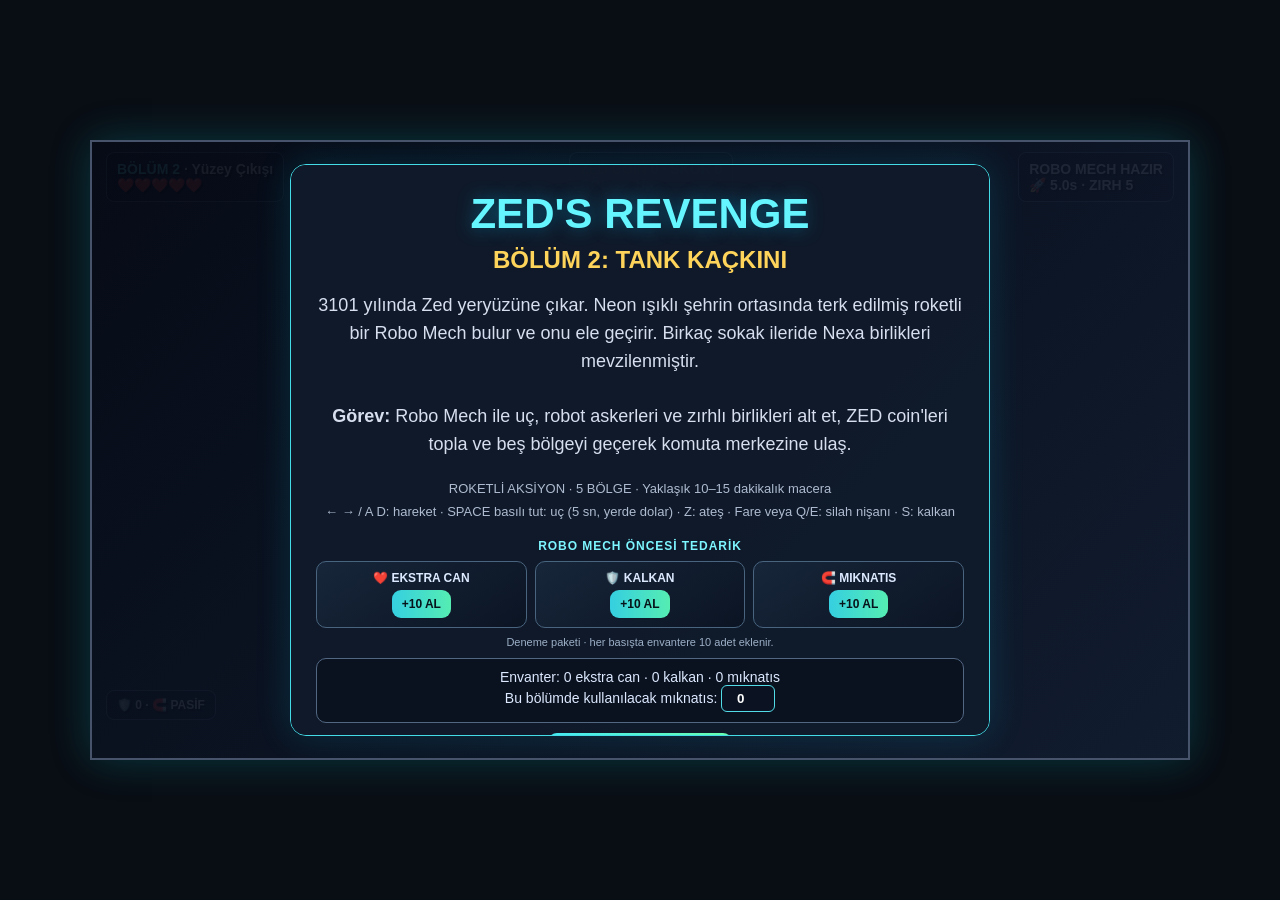
==== commit 7d723c46: "Keep chapter two supply shop usable on small screens" ====
--- a/chapter2.html
+++ b/chapter2.html
@@ -12,8 +12,8 @@
 .hudbox{background:#0b1222d9;border:1px solid #5a6e89;border-radius:8px;padding:8px 10px}.cyan{color:#66f5ff}.gold{color:#ffd45a}
 #message{position:absolute;top:76px;left:50%;transform:translateX(-50%);padding:9px 16px;border:1px solid #ffd45a;background:#111827e8;color:#fff5c7;font-weight:bold;border-radius:8px;opacity:0;transition:opacity .2s;pointer-events:none;text-align:center}
 #message.show{opacity:1}
-.overlay{position:absolute;inset:0;display:flex;align-items:center;justify-content:center;padding:22px;background:linear-gradient(135deg,#050914ed,#101b2ee8);text-align:center}
-.overlay.hidden{display:none}.panel{max-width:700px;max-height:calc(100vh - 28px);overflow:auto;background:#101a2bed;border:1px solid #43dce7;border-radius:16px;padding:25px;box-shadow:0 0 35px #00d9ff26}
+.overlay{position:absolute;inset:0;display:flex;align-items:flex-start;justify-content:center;overflow-y:auto;padding:22px;background:linear-gradient(135deg,#050914ed,#101b2ee8);text-align:center}
+.overlay.hidden{display:none}.panel{max-width:700px;max-height:100%;margin:auto;overflow:auto;background:#101a2bed;border:1px solid #43dce7;border-radius:16px;padding:25px;box-shadow:0 0 35px #00d9ff26}
 h1{margin:0 0 8px;color:#64f5ff;font-size:clamp(24px,5vw,42px);text-shadow:0 0 18px #00c9ff66}
 h2{color:#ffd45a;margin:8px}.story{font-size:clamp(14px,2vw,18px);line-height:1.55;color:#d7dfef}
 .controls{margin:15px 0;color:#aebbd0;font-size:13px;line-height:1.8}
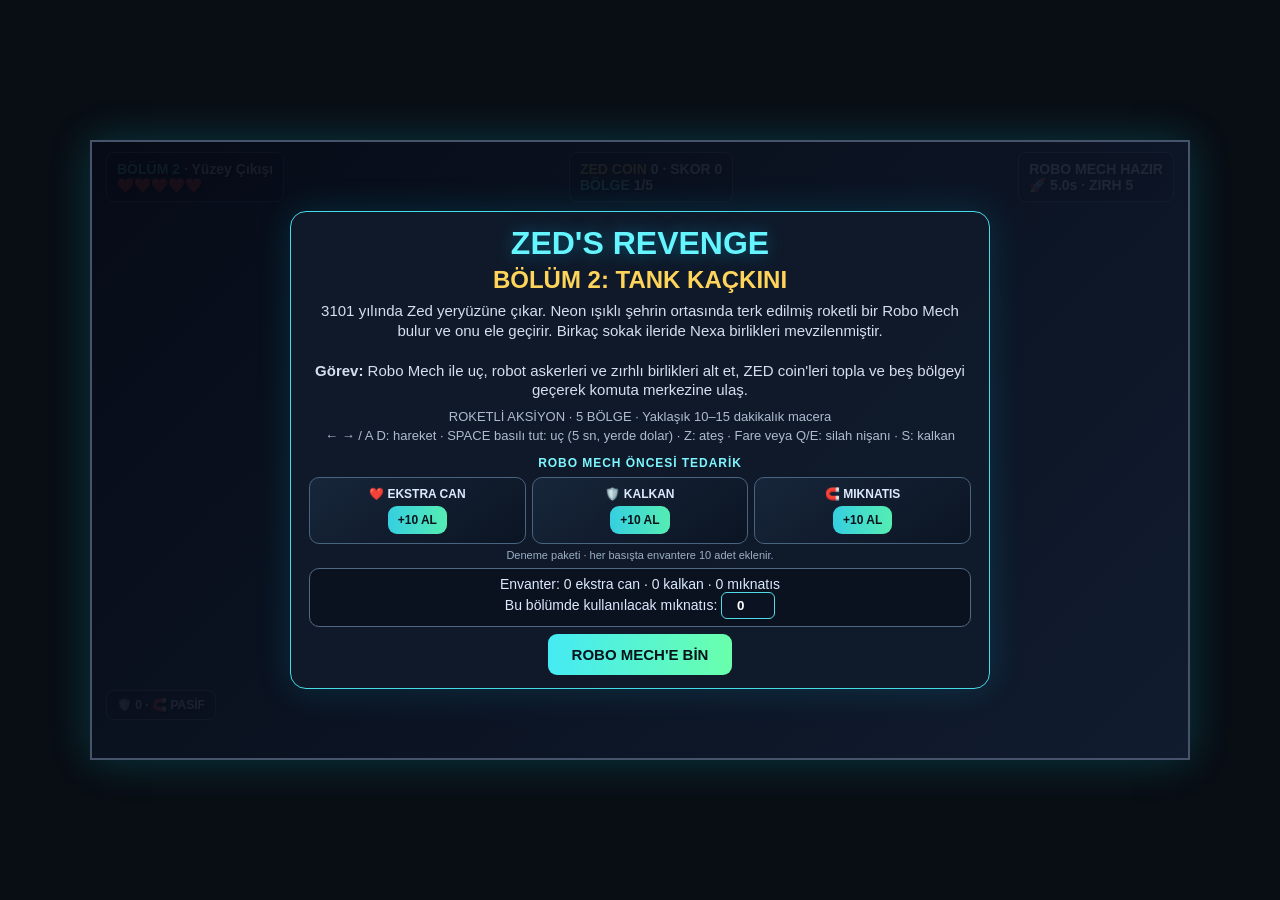
==== commit 3a0a648b: "Fit chapter two shop and boarding controls on screen" ====
--- a/chapter2.html
+++ b/chapter2.html
@@ -23,7 +23,7 @@
 .touchgroup{display:flex;gap:8px}.touchbtn{pointer-events:auto;touch-action:none;opacity:.8;padding:12px 15px;border-radius:12px;background:#101a2bd9;border:1px solid #70eefa;color:white;font-size:18px}
 .inventory-line{margin:10px auto;padding:10px;border:1px solid #526782;border-radius:10px;background:#09101dcc;color:#dce9ff;font-size:14px}
 .inventory-line input{width:54px;padding:5px;border:1px solid #52dce8;border-radius:6px;background:#0b1222;color:#fff;text-align:center;font-weight:bold}
-.shop-heading{margin:10px 0 7px;color:#7df6ff;font-size:12px;font-weight:900;letter-spacing:.08em}.shop-grid{display:grid;grid-template-columns:repeat(3,1fr);gap:8px;margin:8px 0}.shop-card{display:grid;gap:5px;justify-items:center;padding:9px 5px;border:1px solid #48647e;border-radius:10px;background:linear-gradient(145deg,#17263a,#0b1423);color:#dce9ff;font-size:12px;font-weight:800}.shop-card button{padding:7px 10px;font-size:12px;background:linear-gradient(90deg,#35cfe1,#55edb2)}.shop-note{color:#9db0c7;font-size:11px}@media(max-width:500px){.panel{padding:15px}.shop-grid{gap:5px}.shop-card{font-size:10px}.shop-card button{padding:7px 5px;font-size:10px}}
+.shop-heading{margin:10px 0 7px;color:#7df6ff;font-size:12px;font-weight:900;letter-spacing:.08em}.shop-grid{display:grid;grid-template-columns:repeat(3,1fr);gap:8px;margin:8px 0}.shop-card{display:grid;gap:5px;justify-items:center;padding:9px 5px;border:1px solid #48647e;border-radius:10px;background:linear-gradient(145deg,#17263a,#0b1423);color:#dce9ff;font-size:12px;font-weight:800}.shop-card button{padding:7px 10px;font-size:12px;background:linear-gradient(90deg,#35cfe1,#55edb2)}.shop-note{color:#9db0c7;font-size:11px}#intro .panel{padding:13px 18px}#intro .panel h1{font-size:32px;margin-bottom:4px}#intro .panel h2{margin:4px}#intro .story{font-size:15px;line-height:1.32;margin:7px 0}#intro .controls{margin:8px 0;line-height:1.45}#intro .shop-grid{gap:6px;margin:5px 0}#intro .inventory-line{margin:7px auto;padding:7px}@media(max-width:500px){.panel{padding:15px}.shop-grid{gap:5px}.shop-card{font-size:10px}.shop-card button{padding:7px 5px;font-size:10px}}
 @media(max-width:700px){#hud{font-size:11px;inset:6px}.hudbox{padding:6px}.touchbtn{padding:10px 12px}#touch{display:flex}#powerupHud{bottom:74px;left:6px;font-size:10px}}
 </style>
 </head>
